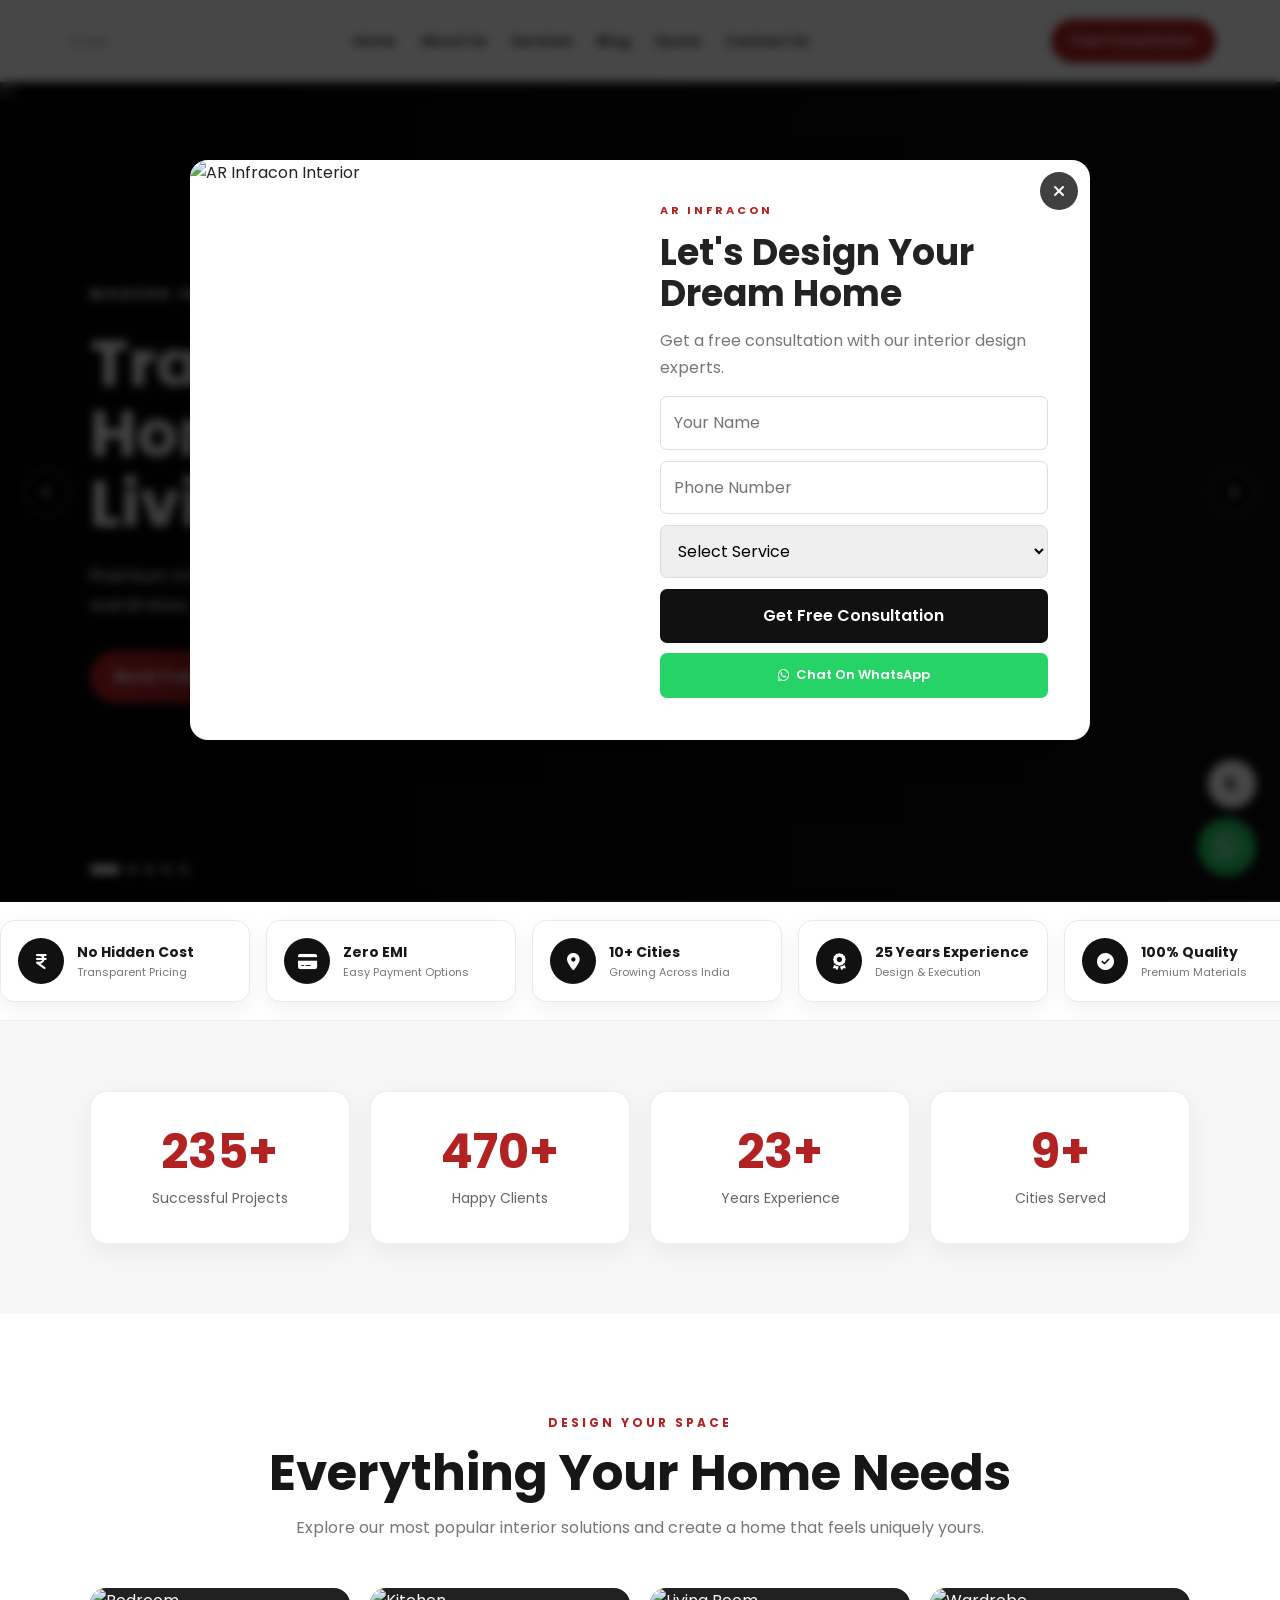
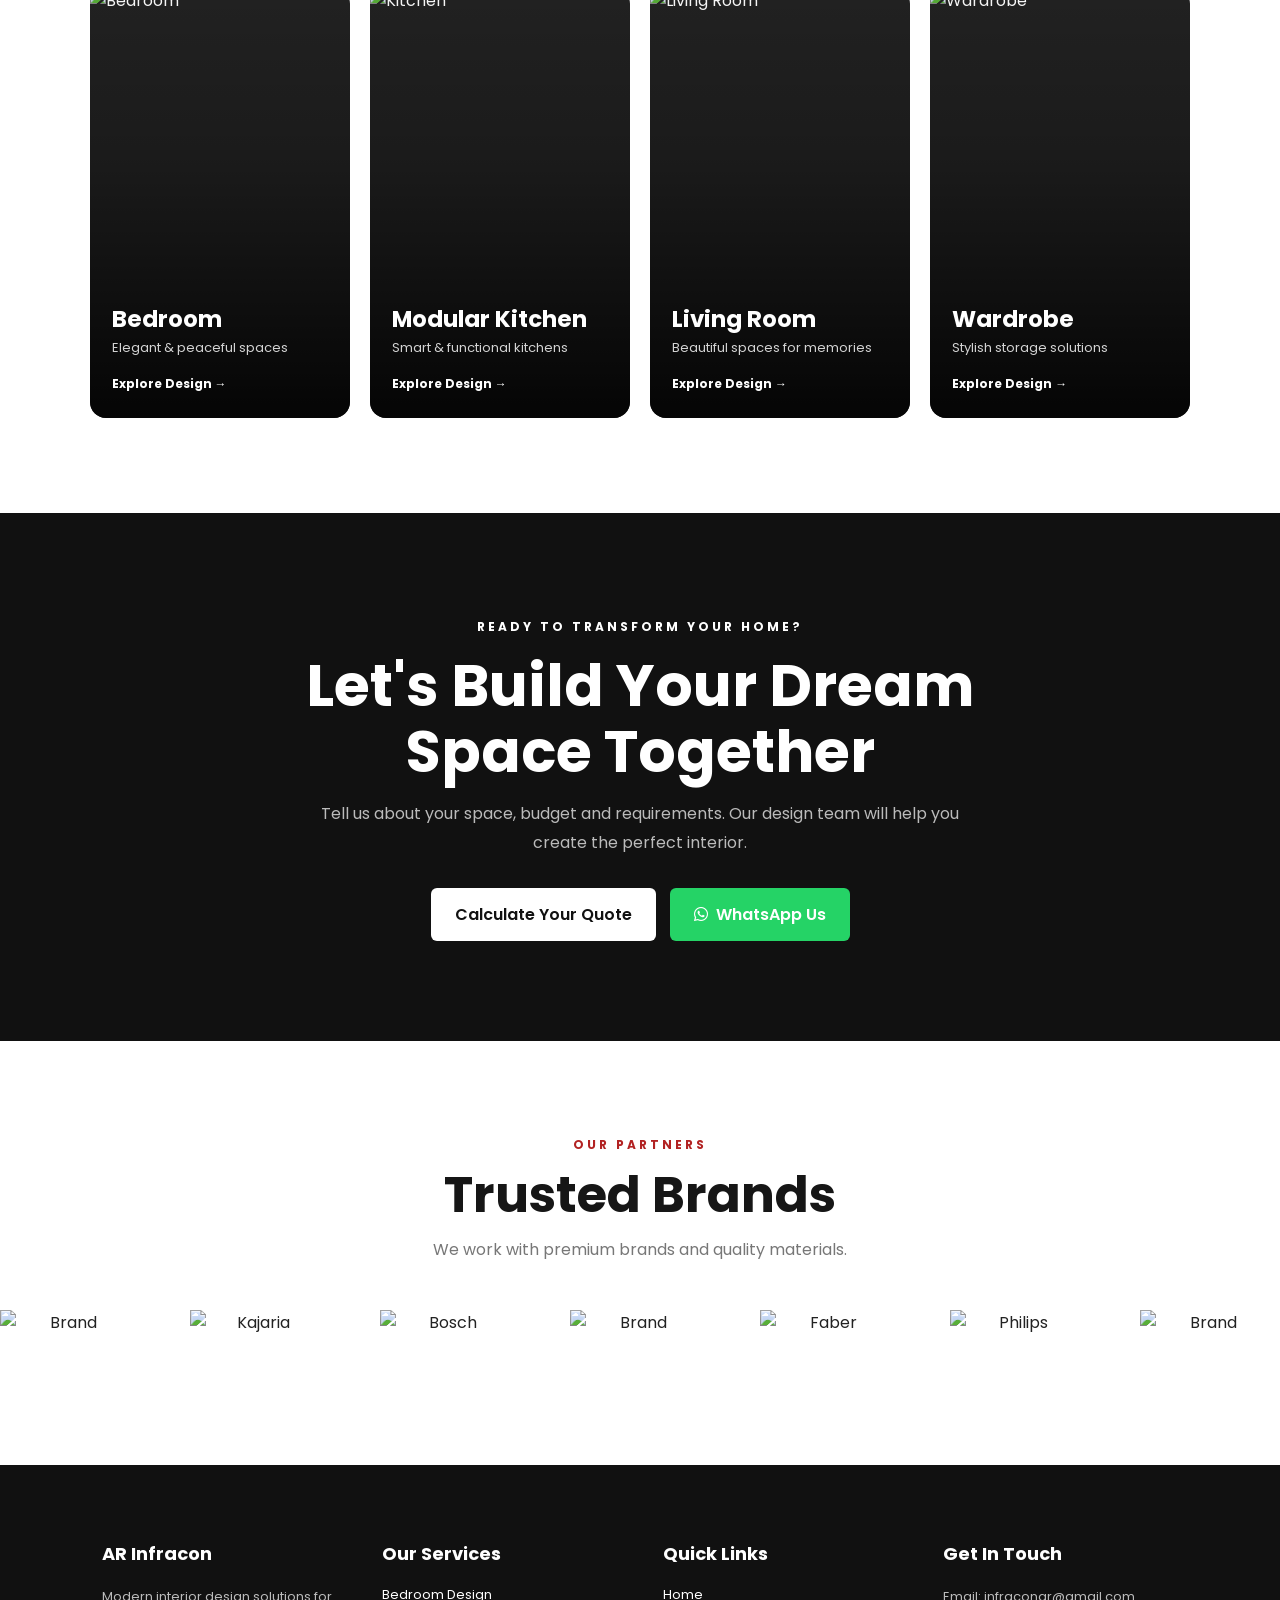
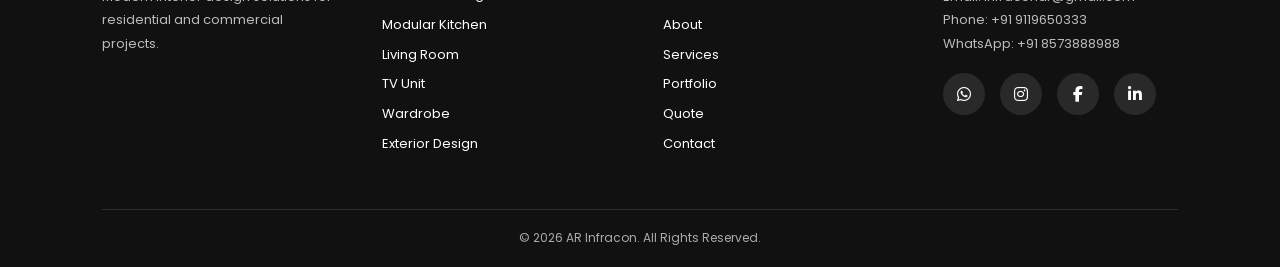
==== index.html @ 5840d593 "Update index.html" ====
<!DOCTYPE html>

<html lang="en">
<head>
    <meta charset="utf-8">
    <meta name="viewport" content="width=device-width, initial-scale=1.0">


<title>AR Infracon | Modern Interior Design</title>

<link rel="preconnect" href="https://fonts.googleapis.com">
<link rel="preconnect" href="https://fonts.gstatic.com" crossorigin>

<link href="https://fonts.googleapis.com/css2?family=Poppins:wght@300;400;500;600;700;800&display=swap" rel="stylesheet">

<link href="https://cdnjs.cloudflare.com/ajax/libs/font-awesome/6.7.2/css/all.min.css" rel="stylesheet">

<link rel="stylesheet" href="style.css">


</head>

<body>

<!-- ================= HEADER ================= -->

<header class="header">


<div class="logo">
    <img src="logo.png" alt="AR Infracon">
</div>

<button class="menu-btn" aria-label="Open Menu">
    <i class="fa-solid fa-bars"></i>
</button>

<nav class="navbar">
    <a href="index.html">Home</a>
    <a href="about.html">About Us</a>
    <a href="service.html">Services</a>
    <a href="portfolio.html">Blog</a>
    <a href="quote.html">Quote</a>
    <a href="contact.html">Contact Us</a>
</nav>

<a class="consult-btn" href="https://wa.me/91119650333">
    Free Consultation
</a>


</header>

<!-- ================= HERO IMAGE SLIDER ================= -->

<section class="hero-slider">


<div class="hero-slide active">
    <img src="https://images.unsplash.com/photo-1600607687920-4e2a09cf159d?auto=format&fit=crop&w=2000&q=85" alt="Luxury Interior">
    <div class="hero-overlay"></div>

    <div class="hero-content">
        <span>MODERN INTERIOR DESIGN</span>

        <h1>
            Transform Your Home Into
            A Beautiful Living Space
        </h1>

        <p>
            Premium interior solutions for bedrooms,
            kitchens, living rooms, wardrobes, TV units
            and complete home renovation.
        </p>

        <div class="hero-buttons">
            <a href="https://wa.me/91119650333">
                Book Free Consultation
            </a>

            <a href="#portfolio">
                View Projects
            </a>
        </div>
    </div>
</div>


<div class="hero-slide">
    <img src="https://images.unsplash.com/photo-1600210492486-724fe5c67fb0?auto=format&fit=crop&w=2000&q=85" alt="Living Room Interior">
    <div class="hero-overlay"></div>

    <div class="hero-content">
        <span>PREMIUM HOME INTERIORS</span>

        <h1>
            Designed For Your
            Lifestyle
        </h1>

        <p>
            Elegant, functional and personalized
            interior designs created specially for you.
        </p>

        <div class="hero-buttons">
            <a href="quote.html">Get Free Quote</a>
            <a href="portfolio.html">Explore Designs</a>
        </div>
    </div>
</div>


<div class="hero-slide">
    <img src="https://images.unsplash.com/photo-1616486338812-3dadae4b4ace?auto=format&fit=crop&w=2000&q=85" alt="Modern Home Interior">
    <div class="hero-overlay"></div>

    <div class="hero-content">
        <span>COMPLETE HOME SOLUTIONS</span>

        <h1>
            From Concept To
            Completion
        </h1>

        <p>
            One team for design, execution, materials
            and complete interior transformation.
        </p>

        <div class="hero-buttons">
            <a href="contact.html">Contact Us</a>
            <a href="quote.html">Calculate Cost</a>
        </div>
    </div>
</div>


<div class="hero-slide">
    <img src="https://images.unsplash.com/photo-1615529162924-f8605388461d?auto=format&fit=crop&w=2000&q=85" alt="Luxury Bedroom">
    <div class="hero-overlay"></div>

    <div class="hero-content">
        <span>LUXURY BEDROOM DESIGN</span>

        <h1>
            Comfort Meets
            Modern Design
        </h1>

        <p>
            Beautiful bedrooms designed around your
            comfort, personality and lifestyle.
        </p>

        <div class="hero-buttons">
            <a href="https://wa.me/91119650333">
                Talk To Designer
            </a>
        </div>
    </div>
</div>


<div class="hero-slide">
    <img src="https://images.unsplash.com/photo-1556912167-f556f1f39fdf?auto=format&fit=crop&w=2000&q=85" alt="Modular Kitchen">
    <div class="hero-overlay"></div>

    <div class="hero-content">
        <span>MODULAR KITCHEN</span>

        <h1>
            A Kitchen Made
            For You
        </h1>

        <p>
            Smart storage, premium finishes and
            modern modular kitchen solutions.
        </p>

        <div class="hero-buttons">
            <a href="service.html">
                Explore Services
            </a>
        </div>
    </div>
</div>


<!-- Slider dots -->

<div class="hero-dots">
    <span class="hero-dot active"></span>
    <span class="hero-dot"></span>
    <span class="hero-dot"></span>
    <span class="hero-dot"></span>
    <span class="hero-dot"></span>
</div>


</section>

<!-- ================= MOVING BENEFITS ================= -->

<section class="benefits-section">


<div class="benefits-track">

    <div class="benefit-card">
        <i class="fa-solid fa-indian-rupee-sign"></i>
        <div>
            <strong>No Hidden Cost</strong>
            <span>Transparent Pricing</span>
        </div>
    </div>

    <div class="benefit-card">
        <i class="fa-solid fa-credit-card"></i>
        <div>
            <strong>Zero EMI</strong>
            <span>Easy Payment Options</span>
        </div>
    </div>

    <div class="benefit-card">
        <i class="fa-solid fa-location-dot"></i>
        <div>
            <strong>10+ Cities</strong>
            <span>Growing Across India</span>
        </div>
    </div>

    <div class="benefit-card">
        <i class="fa-solid fa-award"></i>
        <div>
            <strong>25 Years Experience</strong>
            <span>Design & Execution</span>
        </div>
    </div>

    <div class="benefit-card">
        <i class="fa-solid fa-circle-check"></i>
        <div>
            <strong>100% Quality</strong>
            <span>Premium Materials</span>
        </div>
    </div>

    <div class="benefit-card">
        <i class="fa-solid fa-face-smile"></i>
        <div>
            <strong>100% Happy Clients</strong>
            <span>Customer First</span>
        </div>
    </div>

    <div class="benefit-card">
        <i class="fa-solid fa-house-circle-check"></i>
        <div>
            <strong>250+ Projects</strong>
            <span>Successfully Completed</span>
        </div>
    </div>

    <!-- Duplicate cards for continuous scrolling -->

    <div class="benefit-card">
        <i class="fa-solid fa-indian-rupee-sign"></i>
        <div>
            <strong>No Hidden Cost</strong>
            <span>Transparent Pricing</span>
        </div>
    </div>

    <div class="benefit-card">
        <i class="fa-solid fa-credit-card"></i>
        <div>
            <strong>Zero EMI</strong>
            <span>Easy Payment Options</span>
        </div>
    </div>

    <div class="benefit-card">
        <i class="fa-solid fa-location-dot"></i>
        <div>
            <strong>10+ Cities</strong>
            <span>Growing Across India</span>
        </div>
    </div>

    <div class="benefit-card">
        <i class="fa-solid fa-award"></i>
        <div>
            <strong>25 Years Experience</strong>
            <span>Design & Execution</span>
        </div>
    </div>

    <div class="benefit-card">
        <i class="fa-solid fa-circle-check"></i>
        <div>
            <strong>100% Quality</strong>
            <span>Premium Materials</span>
        </div>
    </div>

    <div class="benefit-card">
        <i class="fa-solid fa-face-smile"></i>
        <div>
            <strong>100% Happy Clients</strong>
            <span>Customer First</span>
        </div>
    </div>

    <div class="benefit-card">
        <i class="fa-solid fa-house-circle-check"></i>
        <div>
            <strong>250+ Projects</strong>
            <span>Successfully Completed</span>
        </div>
    </div>

</div>


</section>

<!-- ================= STATS ================= -->

<section class="stats">


<div class="stat-card">
    <h2 class="counter" data-target="250">250+</h2>
    <p>Successful Projects</p>
</div>

<div class="stat-card">
    <h2 class="counter" data-target="500">500+</h2>
    <p>Happy Clients</p>
</div>

<div class="stat-card">
    <h2 class="counter" data-target="25">25+</h2>
    <p>Years Experience</p>
</div>

<div class="stat-card">
    <h2 class="counter" data-target="10">10+</h2>
    <p>Cities Served</p>
</div>


</section>

<!-- ================= INTERACTIVE DESIGN SECTION ================= -->

<section class="design-section" id="portfolio">


<div class="section-title">

    <span>DESIGN YOUR SPACE</span>

    <h2>
        Everything Your Home Needs
    </h2>

    <p>
        Explore our most popular interior solutions
        and create a home that feels uniquely yours.
    </p>

</div>


<div class="design-grid">

    <a href="service.html" class="design-card">

        <img src="https://images.unsplash.com/photo-1600566753190-17f0baa2a6c3?auto=format&fit=crop&w=1000&q=85" alt="Bedroom">

        <div class="design-card-content">
            <h3>Bedroom</h3>
            <p>Elegant & peaceful spaces</p>
            <span>Explore Design →</span>
        </div>

    </a>


    <a href="service.html" class="design-card">

        <img src="https://images.unsplash.com/photo-1556912167-f556f1f39fdf?auto=format&fit=crop&w=1000&q=85" alt="Kitchen">

        <div class="design-card-content">
            <h3>Modular Kitchen</h3>
            <p>Smart & functional kitchens</p>
            <span>Explore Design →</span>
        </div>

    </a>


    <a href="service.html" class="design-card">

        <img src="https://images.unsplash.com/photo-1600210491892-03d54c0aaf87?auto=format&fit=crop&w=1000&q=85" alt="Living Room">

        <div class="design-card-content">
            <h3>Living Room</h3>
            <p>Beautiful spaces for memories</p>
            <span>Explore Design →</span>
        </div>

    </a>


    <a href="service.html" class="design-card">

        <img src="https://images.unsplash.com/photo-1618221195710-dd6b41faaea6?auto=format&fit=crop&w=1000&q=85" alt="Wardrobe">

        <div class="design-card-content">
            <h3>Wardrobe</h3>
            <p>Stylish storage solutions</p>
            <span>Explore Design →</span>
        </div>

    </a>

</div>


</section>

<!-- ================= CTA ================= -->

<section class="home-cta">


<div class="home-cta-content">

    <span>READY TO TRANSFORM YOUR HOME?</span>

    <h2>
        Let's Build Your Dream Space Together
    </h2>

    <p>
        Tell us about your space, budget and requirements.
        Our design team will help you create the perfect interior.
    </p>

    <div class="cta-buttons">

        <a href="quote.html">
            Calculate Your Quote
        </a>

        <a href="https://wa.me/91119650333">
            <i class="fa-brands fa-whatsapp"></i>
            WhatsApp Us
        </a>

    </div>

</div>


</section>

<!-- ================= TRUSTED BRANDS ================= -->

<section class="brands">


<div class="section-title">

    <span>OUR PARTNERS</span>

    <h2>Trusted Brands</h2>

    <p>
        We work with premium brands and quality materials.
    </p>

</div>


<div class="slider">

    <div class="slide-track">

        <img src="https://i.pinimg.com/736x/4f/3c/2d/4f3c2df71ef79c87e778ac57e0d1d5bd.jpg" alt="Brand">

        <img src="https://vectorseek.com/wp-content/uploads/2023/09/Kajaria-Tiles-Logo-Vector.svg-.png" alt="Kajaria">

        <img src="https://upload.wikimedia.org/wikipedia/commons/c/c3/Bosch_logo.png?utm_source=commons.wikimedia.org&utm_campaign=index&utm_content=original" alt="Bosch">

        <img src="https://encrypted-tbn0.gstatic.com/images?q=tbn:ANd9GcSdhD5i6WzWlpm-3PWwG81RHzVn54WxKrm1_lCad3GX6UZyIhtDPiwVhcna&s=10" alt="Brand">

        <img src="https://upload.wikimedia.org/wikipedia/commons/1/12/Faber_and_Faber_logo.jpg?utm_source=commons.wikimedia.org&utm_campaign=index&utm_content=original" alt="Faber">

        <img src="https://logos-world.net/wp-content/uploads/2020/09/Philips-Logo-2013-present.jpg" alt="Philips">

        <img src="https://encrypted-tbn0.gstatic.com/images?q=tbn:ANd9GcQ2WGT_h1DKO7DikPLrnU7W0RG1tzVc4mHd3TMclAHu4w&s=10" alt="Brand">

        <img src="https://i.pinimg.com/736x/6c/dd/1d/6cdd1d48bc9f0bd0580d524d5994c9d4.jpg" alt="Brand">

        <!-- Duplicate -->

        <img src="https://i.pinimg.com/736x/4f/3c/2d/4f3c2df71ef79c87e778ac57e0d1d5bd.jpg" alt="Brand">

        <img src="https://vectorseek.com/wp-content/uploads/2023/09/Kajaria-Tiles-Logo-Vector.svg-.png" alt="Kajaria">

        <img src="https://upload.wikimedia.org/wikipedia/commons/c/c3/Bosch_logo.png?utm_source=commons.wikimedia.org&utm_campaign=index&utm_content=original" alt="Bosch">

        <img src="https://encrypted-tbn0.gstatic.com/images?q=tbn:ANd9GcSdhD5i6WzWlpm-3PWwG81RHzVn54WxKrm1_lCad3GX6UZyIhtDPiwVhcna&s=10" alt="Brand">

        <img src="https://upload.wikimedia.org/wikipedia/commons/1/12/Faber_and_Faber_logo.jpg?utm_source=commons.wikimedia.org&utm_campaign=index&utm_content=original" alt="Faber">

        <img src="https://logos-world.net/wp-content/uploads/2020/09/Philips-Logo-2013-present.jpg" alt="Philips">

        <img src="https://encrypted-tbn0.gstatic.com/images?q=tbn:ANd9GcQ2WGT_h1DKO7DikPLrnU7W0RG1tzVc4mHd3TMclAHu4w&s=10" alt="Brand">

        <img src="https://i.pinimg.com/736x/6c/dd/1d/6cdd1d48bc9f0bd0580d524d5994c9d4.jpg" alt="Brand">
            <img src="https://i.pinimg.com/736x/4f/3c/2d/4f3c2df71ef79c87e778ac57e0d1d5bd.jpg" alt="Brand">

        <img src="https://vectorseek.com/wp-content/uploads/2023/09/Kajaria-Tiles-Logo-Vector.svg-.png" alt="Kajaria">

        <img src="https://upload.wikimedia.org/wikipedia/commons/c/c3/Bosch_logo.png?utm_source=commons.wikimedia.org&utm_campaign=index&utm_content=original" alt="Bosch">

        <img src="https://encrypted-tbn0.gstatic.com/images?q=tbn:ANd9GcSdhD5i6WzWlpm-3PWwG81RHzVn54WxKrm1_lCad3GX6UZyIhtDPiwVhcna&s=10" alt="Brand">

        <img src="https://upload.wikimedia.org/wikipedia/commons/1/12/Faber_and_Faber_logo.jpg?utm_source=commons.wikimedia.org&utm_campaign=index&utm_content=original" alt="Faber">

        <img src="https://logos-world.net/wp-content/uploads/2020/09/Philips-Logo-2013-present.jpg" alt="Philips">

        <img src="https://encrypted-tbn0.gstatic.com/images?q=tbn:ANd9GcQ2WGT_h1DKO7DikPLrnU7W0RG1tzVc4mHd3TMclAHu4w&s=10" alt="Brand">

        <img src="https://i.pinimg.com/736x/6c/dd/1d/6cdd1d48bc9f0bd0580d524d5994c9d4.jpg" alt="Brand">

    </div>

</div>


</section>

<!-- ================= FOOTER ================= -->

<footer class="footer">


<div class="footer-grid">

    <div>

        <h3>AR Infracon</h3>

        <p>
            Modern interior design solutions
            for residential and commercial projects.
        </p>

    </div>


    <div>

        <h3>Our Services</h3>

        <ul>
            <li>Bedroom Design</li>
            <li>Modular Kitchen</li>
            <li>Living Room</li>
            <li>TV Unit</li>
            <li>Wardrobe</li>
            <li>Exterior Design</li>
        </ul>

    </div>


    <div>

        <h3>Quick Links</h3>

        <ul>
            <li><a href="index.html">Home</a></li>
            <li><a href="about.html">About</a></li>
            <li><a href="service.html">Services</a></li>
            <li><a href="portfolio.html">Portfolio</a></li>
            <li><a href="quote.html">Quote</a></li>
            <li><a href="contact.html">Contact</a></li>
        </ul>

    </div>


    <div>

        <h3>Get In Touch</h3>

        <p>Email: infraconar@gmail.com</p>

        <p>Phone: +91 9119650333</p>

        <p>WhatsApp: +91 8573888988</p>


        <div class="footer-social">

            <a href="https://wa.me/+919119650333">
                <i class="fa-brands fa-whatsapp"></i>
            </a>

            <a href="https://instagram.com/arinfracon">
                <i class="fa-brands fa-instagram"></i>
            </a>

            <a href="https://www.facebook.com/profile.php?id=61592429507288">
                <i class="fa-brands fa-facebook-f"></i>
            </a>

            <a href="https://linkedin.com/in/arinfracon">
                <i class="fa-brands fa-linkedin-in"></i>
            </a>

        </div>

    </div>

</div>


<div class="copyright">

    © 2026 AR Infracon. All Rights Reserved.

</div>


</footer>

<!-- ================= CONTACT POPUP ================= -->

<div class="contact-popup" id="contactPopup">


<div class="popup-box">

    <button class="popup-close" id="closePopup">
        <i class="fa-solid fa-xmark"></i>
    </button>


    <div class="popup-image">

        <img src="https://images.unsplash.com/photo-1600607687939-ce8a6c25118c?auto=format&fit=crop&w=900&q=85" alt="AR Infracon Interior">

    </div>


    <div class="popup-content">

        <span>AR INFRACON</span>

        <h2>
            Let's Design Your
            Dream Home
        </h2>

        <p>
            Get a free consultation with our
            interior design experts.
        </p>


        <form id="popupContactForm">

            <input
                type="text"
                id="popupName"
                placeholder="Your Name"
                required
            >

            <input
                type="tel"
                id="popupPhone"
                placeholder="Phone Number"
                required
            >

            <select id="popupService" required>

                <option value="">
                    Select Service
                </option>

                <option value="Full Home Interior">
                    Full Home Interior
                </option>

                <option value="Modular Kitchen">
                    Modular Kitchen
                </option>

                <option value="Bedroom">
                    Bedroom
                </option>

                <option value="Living Room">
                    Living Room
                </option>

                <option value="Wardrobe">
                    Wardrobe
                </option>

                <option value="Commercial Interior">
                    Commercial Interior
                </option>

            </select>


            <button type="submit">
                Get Free Consultation
            </button>

        </form>


        <a
            class="popup-whatsapp"
            href="https://wa.me/91119650333"
        >
            <i class="fa-brands fa-whatsapp"></i>
            Chat On WhatsApp
        </a>

    </div>

</div>


</div>

<!-- ================= FLOATING BUTTONS ================= -->

<a
class="floating-whatsapp"
href="https://wa.me/+919119650333"
aria-label="WhatsApp"

>


<i class="fa-brands fa-whatsapp"></i>


</a>

<button class="dark-mode-btn" aria-label="Dark Mode">


<i class="fa-solid fa-moon"></i>


</button>

<button class="scroll-top" aria-label="Scroll Top">


<i class="fa-solid fa-arrow-up"></i>


</button>

<script src="app.js"></script>

</body>
</html>
---- style.css ----
/* =========================================================
   AR INFRACON - MASTER STYLE SHEET
   Keeps the existing HTML/page links unchanged.
   ========================================================= */

*,
*::before,
*::after {
    margin: 0;
    padding: 0;
    box-sizing: border-box;
}

html {
    scroll-behavior: smooth;
}

body {
    font-family: "Poppins", sans-serif;
    color: #222;
    background: #fff;
    overflow-x: hidden;
    line-height: 1.6;
}

img {
    max-width: 100%;
}

a {
    color: inherit;
}

button,
input,
select,
textarea {
    font: inherit;
}

/* =========================================================
   HEADER
   ========================================================= */

.header {
    position: fixed;
    top: 0;
    left: 0;
    width: 100%;
    min-height: 82px;
    padding: 10px 5%;
    background: rgba(255, 255, 255, 0.97);
    display: flex;
    align-items: center;
    justify-content: space-between;
    gap: 22px;
    box-shadow: 0 2px 14px rgba(0, 0, 0, 0.10);
    z-index: 5000;
}

.logo {
    display: flex;
    align-items: center;
    flex-shrink: 0;
}

.logo img {
    display: block;
    width: auto;
    height: 62px;
    object-fit: contain;
}

.navbar {
    display: flex;
    align-items: center;
    justify-content: center;
    gap: 24px;
}

.navbar a {
    position: relative;
    text-decoration: none;
    color: #222;
    font-size: 14px;
    font-weight: 600;
    white-space: nowrap;
    transition: color 0.25s ease;
}

.navbar a::after {
    content: "";
    position: absolute;
    left: 0;
    bottom: -7px;
    width: 0;
    height: 2px;
    background: #b22222;
    transition: width 0.25s ease;
}

.navbar a:hover {
    color: #b22222;
}

.navbar a:hover::after {
    width: 100%;
}

.consult-btn {
    display: inline-flex;
    align-items: center;
    justify-content: center;
    min-height: 44px;
    padding: 11px 20px;
    border-radius: 30px;
    background: #b22222;
    color: #fff;
    text-decoration: none;
    font-size: 13px;
    font-weight: 600;
    white-space: nowrap;
    transition: transform 0.25s ease, background 0.25s ease;
}

.consult-btn:hover {
    background: #8f1b1b;
    transform: translateY(-2px);
}

.menu-btn {
    display: none;
    width: 44px;
    height: 44px;
    border: 0;
    background: transparent;
    color: #222;
    font-size: 24px;
    cursor: pointer;
}

/* =========================================================
   OLD / EXISTING HERO SUPPORT
   ========================================================= */

.hero {
    position: relative;
    min-height: 100vh;
    background-image: url("https://static.vecteezy.com/system/resources/thumbnails/043/500/990/small/modern-living-room-design-with-gallery-wall-fresh-clean-light-contemporary-room-interior-photo.jpg");
    background-size: cover;
    background-position: center;
    background-repeat: no-repeat;
}

.hero-overlay {
    width: 100%;
    min-height: inherit;
    background: rgba(0, 0, 0, 0.58);
    display: flex;
    justify-content: center;
    align-items: center;
    text-align: center;
}

.hero-content {
    position: relative;
    z-index: 3;
    color: #fff;
    width: min(900px, 92%);
    padding: 100px 20px 50px;
}

.hero-content span {
    font-size: 14px;
    font-weight: 700;
    letter-spacing: 3px;
}

.hero-content h1 {
    font-size: clamp(38px, 5vw, 70px);
    line-height: 1.1;
    margin: 22px 0;
}

.hero-content p {
    max-width: 720px;
    margin: 0 auto 32px;
    font-size: 18px;
}

.hero-buttons {
    display: flex;
    justify-content: center;
    align-items: center;
    gap: 14px;
    flex-wrap: wrap;
}

.hero-buttons a {
    display: inline-flex;
    align-items: center;
    justify-content: center;
    min-height: 48px;
    padding: 13px 25px;
    border-radius: 40px;
    text-decoration: none;
    font-weight: 600;
    transition: transform 0.15s ease;
}

.hero-buttons a:hover {
    transform: translateY(-2px);
}

.hero-buttons a:first-child {
    background: #b22222;
    color: #fff;
}

.hero-buttons a:last-child {
    background: #fff;
    color: #111;
}

/* =========================================================
   NEW 5-IMAGE HERO SLIDER
   ========================================================= */

.hero-slider {
    position: relative;
    width: 100%;
    height: clamp(620px, 92vh, 820px);
    margin-top: 82px;
    overflow: hidden;
    background: #111;
}

.hero-slide {
    position: absolute;
    inset: 0;
    visibility: hidden;
    opacity: 0;
    pointer-events: none;
    transition: opacity 0.9s ease;
}

.hero-slide.active {
    visibility: visible;
    opacity: 1;
    pointer-events: auto;
}

.hero-slide > img {
    position: absolute;
    inset: 0;
    width: 100%;
    height: 100%;
    object-fit: cover;
    object-position: center;
}

.hero-slider .hero-overlay {
    position: absolute;
    inset: 0;
    min-height: 0;
    background: linear-gradient(
        90deg,
        rgba(0, 0, 0, 0.76) 0%,
        rgba(0, 0, 0, 0.48) 48%,
        rgba(0, 0, 0, 0.15) 100%
    );
    display: block;
    pointer-events: none;
}

.hero-slider .hero-content {
    position: absolute;
    top: 50%;
    left: 7%;
    transform: translateY(-50%);
    width: min(720px, 86%);
    padding: 0;
    text-align: left;
}

.hero-slider .hero-content p {
    margin-left: 0;
    margin-right: 0;
    max-width: 650px;
}

.hero-slider .hero-buttons {
    justify-content: flex-start;
}

.hero-dots {
    position: absolute;
    left: 7%;
    bottom: 28px;
    z-index: 20;
    display: flex;
    align-items: center;
    gap: 8px;
}

.hero-dot {
    display: block;
    width: 9px;
    height: 9px;
    border: 0;
    border-radius: 50%;
    background: rgba(255, 255, 255, 0.55);
    cursor: pointer;
    transition: width 0.3s ease, background 0.3s ease;
}

.hero-dot.active {
    width: 30px;
    border-radius: 10px;
    background: #fff;
}

/* =========================================================
   HERO SLIDER CONTROLS / TOUCH
   ========================================================= */

.hero-arrow {
    position: absolute;
    top: 50%;
    transform: translateY(-50%);
    z-index: 30;
    width: 46px;
    height: 46px;
    display: grid;
    place-items: center;
    border: 1px solid rgba(255, 255, 255, 0.45);
    border-radius: 50%;
    background: rgba(0, 0, 0, 0.35);
    color: #fff;
    cursor: pointer;
    backdrop-filter: blur(4px);
    transition: background 0.25s ease, transform 0.25s ease;
}

.hero-arrow:hover {
    background: rgba(0, 0, 0, 0.65);
}

.hero-prev {
    left: 24px;
}

.hero-next {
    right: 24px;
}

.hero-slider .hero-dot {
    appearance: none;
    padding: 0;
    margin: 0;
}

.hero-slider {
    touch-action: pan-y;
}

/* =========================================================
   MOVING BENEFIT CARDS
   ========================================================= */

.benefits-section {
    width: 100%;
    overflow: hidden;
    padding: 18px 0;
    background: #fff;
    border-bottom: 1px solid #eee;
}

.benefits-track {
    display: flex;
    width: max-content;
    align-items: stretch;
    gap: 16px;
    animation: benefitsScroll 36s linear infinite;
    will-change: transform;
}

.benefits-section:hover .benefits-track {
    animation-play-state: paused;
}

.benefit-card {
    width: 250px;
    min-height: 82px;
    flex: 0 0 250px;
    display: flex;
    align-items: center;
    gap: 13px;
    padding: 14px 17px;
    background: #fff;
    border: 1px solid #e9e9e9;
    border-radius: 14px;
    box-shadow: 0 8px 25px rgba(0, 0, 0, 0.06);
}

.benefit-card i {
    flex: 0 0 46px;
    width: 46px;
    height: 46px;
    display: grid;
    place-items: center;
    border-radius: 50%;
    background: #111;
    color: #fff;
    font-size: 17px;
}

.benefit-card strong {
    display: block;
    color: #181818;
    font-size: 14px;
    line-height: 1.35;
}

.benefit-card span {
    display: block;
    margin-top: 3px;
    color: #777;
    font-size: 11px;
    line-height: 1.35;
}

@keyframes benefitsScroll {
    from {
        transform: translateX(0);
    }
    to {
        transform: translateX(-50%);
    }
}

/* =========================================================
   STATS
   ========================================================= */

.stats {
    padding: 70px 7%;
    display: grid;
    grid-template-columns: repeat(4, minmax(0, 1fr));
    gap: 20px;
    background: #f7f7f7;
}

.stat-card {
    padding: 34px 20px;
    text-align: center;
    background: #fff;
    border: 1px solid #eee;
    border-radius: 16px;
    box-shadow: 0 8px 28px rgba(0, 0, 0, 0.06);
}

.stat-card h2 {
    margin: 0;
    color: #b22222;
    font-size: clamp(32px, 4vw, 48px);
    line-height: 1.1;
}

.stat-card p {
    margin-top: 8px;
    color: #666;
    font-size: 14px;
}

/* =========================================================
   COMMON SECTION TITLES
   ========================================================= */

.section-title {
    width: min(760px, 92%);
    margin: 0 auto 45px;
    text-align: center;
}

.section-title span {
    color: #b22222;
    font-size: 12px;
    font-weight: 700;
    letter-spacing: 3px;
}

.section-title h2 {
    margin: 10px 0 12px;
    color: #161616;
    font-size: clamp(30px, 4vw, 50px);
    line-height: 1.15;
}

.section-title p {
    color: #777;
    line-height: 1.8;
}

/* =========================================================
   INTERACTIVE DESIGN SECTION
   ========================================================= */

.design-section {
    padding: 95px 7%;
    background: #fff;
}

.design-grid {
    display: grid;
    grid-template-columns: repeat(4, minmax(0, 1fr));
    gap: 20px;
}

.design-card {
    position: relative;
    height: 430px;
    overflow: hidden;
    display: block;
    border-radius: 16px;
    text-decoration: none;
    color: #fff;
    background: #222;
}

.design-card img {
    width: 100%;
    height: 100%;
    display: block;
    object-fit: cover;
    transition: transform 0.7s ease;
}

.design-card::after {
    content: "";
    position: absolute;
    inset: 0;
    background: linear-gradient(
        to top,
        rgba(0, 0, 0, 0.86) 0%,
        rgba(0, 0, 0, 0.22) 60%,
        rgba(0, 0, 0, 0.02) 100%
    );
}

.design-card:hover img {
    transform: scale(1.08);
}

.design-card-content {
    position: absolute;
    z-index: 2;
    left: 22px;
    right: 18px;
    bottom: 22px;
}

.design-card-content h3 {
    margin: 0 0 4px;
    font-size: 23px;
    line-height: 1.2;
}

.design-card-content p {
    margin: 0 0 12px;
    color: rgba(255, 255, 255, 0.82);
    font-size: 13px;
}

.design-card-content span {
    color: #fff;
    font-size: 12px;
    font-weight: 700;
}

/* =========================================================
   CTA
   ========================================================= */

.home-cta {
    padding: 100px 7%;
    background: #111;
    color: #fff;
    text-align: center;
}

.home-cta-content {
    width: min(850px, 94%);
    margin: 0 auto;
}

.home-cta span {
    font-size: 12px;
    font-weight: 700;
    letter-spacing: 3px;
}

.home-cta h2 {
    margin: 14px 0;
    font-size: clamp(32px, 5vw, 58px);
    line-height: 1.15;
}

.home-cta p {
    max-width: 650px;
    margin: 0 auto;
    color: #bbb;
    line-height: 1.8;
}

.cta-buttons {
    display: flex;
    justify-content: center;
    gap: 14px;
    flex-wrap: wrap;
    margin-top: 30px;
}

.cta-buttons a {
    display: inline-flex;
    align-items: center;
    justify-content: center;
    gap: 8px;
    padding: 14px 24px;
    border-radius: 6px;
    background: #fff;
    color: #111;
    text-decoration: none;
    font-weight: 600;
}

.cta-buttons a:last-child {
    background: #25d366;
    color: #fff;
}

/* =========================================================
   TRUSTED BRANDS
   ========================================================= */

.brands {
    width: 100%;
    padding: 90px 0;
    overflow: hidden;
    background: #fff;
    text-align: center;
}

.brands .section-title {
    padding: 0 20px;
}

.slider {
    width: 100%;
    overflow: hidden;
}

.slide-track {
    width: max-content;
    display: flex;
    align-items: center;
    gap: 60px;
    animation: brandScroll 28s linear infinite;
    will-change: transform;
}

.slider:hover .slide-track {
    animation-play-state: paused;
}

.slide-track img {
    width: 130px;
    height: 65px;
    flex: 0 0 130px;
    display: block;
    object-fit: contain;
    filter: none;
    opacity: 1;
    transition: transform 0.25s ease, opacity 0.25s ease;
}

.slide-track img:hover {
    filter: none;
    opacity: 1;
    transform: scale(1.04);
}

@keyframes brandScroll {
    from {
        transform: translateX(0);
    }
    to {
        transform: translateX(-50%);
    }
}

/* =========================================================
   SERVICES / QUIZ
   ========================================================= */

.services,
.style-quiz,
.why-us {
    padding: 100px 8%;
}

.service-grid,
.why-grid {
    display: grid;
    gap: 25px;
}

.service-grid {
    grid-template-columns: repeat(3, minmax(0, 1fr));
}

.why-grid {
    grid-template-columns: repeat(4, minmax(0, 1fr));
}

.service-card,
.why-card {
    overflow: hidden;
    padding: 25px;
    text-align: center;
    background: #fff;
    border: 1px solid #eee;
    border-radius: 20px;
    box-shadow: 0 5px 20px rgba(0, 0, 0, 0.08);
}

.service-card img {
    width: 100%;
    border-radius: 15px;
    display: block;
}

.service-card h3 {
    margin: 20px 0 12px;
}

.service-btn,
.quiz-btn {
    border: 0;
    padding: 12px 22px;
    border-radius: 30px;
    cursor: pointer;
    background: #b22222;
    color: #fff;
}

.quiz-options {
    display: flex;
    justify-content: center;
    flex-wrap: wrap;
    gap: 20px;
}

#quizResult {
    margin-top: 30px;
    text-align: center;
}

/* =========================================================
   MODAL / GALLERY
   ========================================================= */

.modal {
    display: none;
    position: fixed;
    inset: 0;
    overflow-y: auto;
    padding: 30px 0;
    background: rgba(0, 0, 0, 0.82);
    z-index: 9000;
}

.modal-content {
    position: relative;
    width: min(1000px, 92%);
    margin: 30px auto;
    padding: 30px;
    background: #fff;
    border-radius: 20px;
}

.close-modal {
    float: right;
    border: 0;
    background: transparent;
    font-size: 35px;
    line-height: 1;
    cursor: pointer;
}

.modal-gallery {
    display: grid;
    grid-template-columns: repeat(2, minmax(0, 1fr));
    gap: 20px;
    clear: both;
    margin-top: 30px;
}

.modal-gallery img {
    width: 100%;
    border-radius: 15px;
    display: block;
}

/* =========================================================
   PORTFOLIO / TEAM
   ========================================================= */

.portfolio,
.team {
    padding: 100px 8%;
}

.team {
    background: #f8f8f8;
}

.portfolio-grid {
    display: grid;
    grid-template-columns: repeat(3, minmax(0, 1fr));
    gap: 30px;
}

.project-card {
    overflow: hidden;
    background: #fff;
    border-radius: 20px;
    box-shadow: 0 5px 20px rgba(0, 0, 0, 0.1);
}

.project-card img {
    width: 100%;
    display: block;
}

.project-content {
    padding: 25px;
}

.project-buttons a {
    display: inline-block;
    padding: 12px 20px;
    margin: 20px 0;
    border-radius: 30px;
    background: #b22222;
    color: #fff;
    text-decoration: none;
}

.social-links,
.footer-social {
    display: flex;
    gap: 15px;
}

.social-links a {
    width: 45px;
    height: 45px;
    display: flex;
    align-items: center;
    justify-content: center;
    border-radius: 50%;
    background: #f3f3f3;
    color: #222;
    text-decoration: none;
}

.team-grid {
    display: grid;
    grid-template-columns: repeat(5, minmax(0, 1fr));
    gap: 25px;
}

.team-card {
    padding: 25px;
    text-align: center;
    background: #fff;
    border-radius: 20px;
    box-shadow: 0 5px 20px rgba(0, 0, 0, 0.1);
}

.team-card img {
    width: 150px;
    height: 150px;
    object-fit: cover;
    border-radius: 50%;
    margin-bottom: 20px;
}

/* =========================================================
   CALCULATOR / MEETING / FORMS
   ========================================================= */

.calculator,
.meeting {
    padding: 100px 8%;
}

.calculator-box,
.meeting-box {
    width: min(900px, 100%);
    margin: auto;
    padding: 40px;
    background: #fff;
    border-radius: 20px;
    box-shadow: 0 5px 20px rgba(0, 0, 0, 0.1);
}

.form-group {
    margin-bottom: 20px;
}

.form-group label {
    display: block;
    margin-bottom: 9px;
    font-weight: 500;
}

.form-group input,
.form-group select,
.room-grid input,
.meeting-box input,
.meeting-box select {
    width: 100%;
    padding: 14px;
    border: 1px solid #ddd;
    border-radius: 10px;
    outline: none;
}

.room-grid {
    display: grid;
    grid-template-columns: repeat(5, minmax(0, 1fr));
    gap: 20px;
    margin: 30px 0;
}

#calculateBtn,
#meetingBtn,
.share-btn {
    display: inline-block;
    width: 100%;
    padding: 15px;
    margin-top: 20px;
    border: 0;
    border-radius: 10px;
    background: #b22222;
    color: #fff;
    cursor: pointer;
    text-align: center;
    text-decoration: none;
}

.result-box {
    margin-top: 30px;
    text-align: center;
}

.result-box h2 {
    margin-top: 10px;
    font-size: 40px;
}

.meeting-box {
    display: flex;
    flex-direction: column;
    gap: 20px;
}

/* =========================================================
   TESTIMONIALS / FAQ / CONTACT
   ========================================================= */

.testimonials,
.faq,
.contact {
    padding: 100px 8%;
}

.testimonial-grid {
    display: grid;
    grid-template-columns: repeat(3, minmax(0, 1fr));
    gap: 25px;
}

.testimonial-card {
    padding: 30px;
    border-radius: 20px;
    box-shadow: 0 5px 20px rgba(0, 0, 0, 0.1);
    text-align: center;
    background: #fff;
}

.stars {
    margin: 15px 0;
    font-size: 24px;
}

.faq-container {
    width: min(900px, 100%);
    margin: auto;
}

details {
    margin-bottom: 20px;
    padding: 20px;
    border: 1px solid #ddd;
    border-radius: 10px;
}

summary {
    cursor: pointer;
    font-weight: 600;
}

.contact {
    display: flex;
    flex-direction: column;
    align-items: center;
    justify-content: center;
    text-align: center;
}

.contact-form {
    width: min(500px, 100%);
    margin: 0 auto;
}

.contact-form form {
    display: flex;
    flex-direction: column;
    gap: 20px;
}

.contact-form input,
.contact-form textarea {
    width: 100%;
    padding: 15px;
    border: 1px solid #ddd;
    border-radius: 10px;
    resize: vertical;
}

.contact-form button {
    width: 100%;
    padding: 15px;
    border: 0;
    border-radius: 10px;
    cursor: pointer;
    background: #b22222;
    color: #fff;
}

/* =========================================================
   FOOTER
   ========================================================= */

.footer {
    position: relative;
    width: 100%;
    clear: both;
    background: #111;
    color: #fff;
    padding: 75px 8% 20px;
}

.footer-grid {
    display: grid;
    grid-template-columns: repeat(4, minmax(0, 1fr));
    gap: 45px;
}

.footer h3 {
    margin-bottom: 16px;
    font-size: 18px;
}

.footer p {
    color: #bbb;
    line-height: 1.8;
    font-size: 13px;
}

.footer ul {
    list-style: none;
}

.footer li {
    margin-bottom: 9px;
    font-size: 13px;
}

.footer a {
    color: #fff;
    text-decoration: none;
    transition: color 0.2s ease;
}

.footer a:hover {
    color: #e85b5b;
}

.footer-social {
    margin-top: 18px;
}

.footer-social a {
    width: 42px;
    height: 42px;
    display: flex;
    align-items: center;
    justify-content: center;
    border-radius: 50%;
    background: rgba(255, 255, 255, 0.10);
}

.copyright {
    margin-top: 45px;
    padding-top: 18px;
    border-top: 1px solid rgba(255, 255, 255, 0.12);
    text-align: center;
    color: #aaa;
    font-size: 12px;
}

/* =========================================================
   CONTACT POPUP
   ========================================================= */

.contact-popup {
    position: fixed;
    inset: 0;
    z-index: 10000;
    display: flex;
    align-items: center;
    justify-content: center;
    padding: 20px;
    background: rgba(0, 0, 0, 0.72);
    backdrop-filter: blur(5px);
    opacity: 0;
    visibility: hidden;
    pointer-events: none;
    transition: opacity 0.3s ease, visibility 0.3s ease;
}

.contact-popup.show {
    opacity: 1;
    visibility: visible;
    pointer-events: auto;
}

.popup-box {
    position: relative;
    width: min(900px, 100%);
    max-height: 92vh;
    overflow: hidden;
    display: grid;
    grid-template-columns: 0.95fr 1.05fr;
    background: #fff;
    border-radius: 18px;
    box-shadow: 0 30px 90px rgba(0, 0, 0, 0.35);
}

.popup-image {
    min-height: 560px;
}

.popup-image img {
    width: 100%;
    height: 100%;
    display: block;
    object-fit: cover;
}

.popup-content {
    padding: 42px;
    display: flex;
    flex-direction: column;
    justify-content: center;
}

.popup-content > span {
    color: #b22222;
    font-size: 11px;
    font-weight: 700;
    letter-spacing: 3px;
}

.popup-content h2 {
    margin: 12px 0;
    font-size: 36px;
    line-height: 1.15;
}

.popup-content p {
    color: #777;
    line-height: 1.7;
}

.popup-close {
    position: absolute;
    top: 12px;
    right: 12px;
    z-index: 5;
    width: 38px;
    height: 38px;
    display: grid;
    place-items: center;
    border: 0;
    border-radius: 50%;
    background: rgba(0, 0, 0, 0.75);
    color: #fff;
    cursor: pointer;
}

#popupContactForm {
    display: flex;
    flex-direction: column;
    gap: 11px;
    margin-top: 15px;
}

#popupContactForm input,
#popupContactForm select {
    width: 100%;
    padding: 13px;
    border: 1px solid #ddd;
    border-radius: 7px;
    outline: none;
}

#popupContactForm button {
    width: 100%;
    padding: 14px;
    border: 0;
    border-radius: 7px;
    background: #111;
    color: #fff;
    cursor: pointer;
    font-weight: 600;
}

.popup-whatsapp {
    display: flex;
    align-items: center;
    justify-content: center;
    gap: 7px;
    margin-top: 10px;
    padding: 12px;
    border-radius: 7px;
    background: #25d366;
    color: #fff;
    text-decoration: none;
    font-weight: 600;
    font-size: 13px;
}

/* =========================================================
   FLOATING BUTTONS
   ========================================================= */

.floating-whatsapp,
.dark-mode-btn,
.scroll-top {
    position: fixed;
    right: 24px;
    z-index: 4000;
    border-radius: 50%;
    box-shadow: 0 8px 25px rgba(0, 0, 0, 0.18);
}

.floating-whatsapp {
    bottom: 24px;
    width: 58px;
    height: 58px;
    display: flex;
    align-items: center;
    justify-content: center;
    background: #25d366;
    color: #fff;
    text-decoration: none;
    font-size: 28px;
}

.dark-mode-btn,
.scroll-top {
    width: 48px;
    height: 48px;
    border: 0;
    cursor: pointer;
}

.dark-mode-btn {
    bottom: 92px;
    background: #fff;
    color: #111;
}

.scroll-top {
    bottom: 150px;
    display: none;
    background: #111;
    color: #fff;
}

.scroll-top.show {
    display: block;
}

/* =========================================================
   CLEAN GENERATED / PSEUDO ELEMENTS
   ========================================================= */

.contact-popup,
.contact-popup *,
.hero-slider,
.hero-slider * {
    text-decoration: none;
}

/* =========================================================
   DARK MODE
   ========================================================= */

body.dark {
    background: #121212;
    color: #f5f5f5;
}

body.dark .header,
body.dark .stats,
body.dark .stat-card,
body.dark .benefits-section,
body.dark .benefit-card,
body.dark .design-section,
body.dark .service-card,
body.dark .why-card,
body.dark .project-card,
body.dark .team,
body.dark .team-card,
body.dark .calculator-box,
body.dark .meeting-box,
body.dark .testimonial-card,
body.dark .brands {
    background: #1b1b1b;
    color: #f5f5f5;
}

body.dark .navbar a {
    color: #f5f5f5;
}

body.dark .section-title h2,
body.dark .stat-card h2,
body.dark .benefit-card strong {
    color: #f5f5f5;
}

body.dark .stat-card,
body.dark .benefit-card {
    border-color: #333;
}

body.dark .benefit-card span,
body.dark .stat-card p,
body.dark .section-title p {
    color: #aaa;
}

body.dark .dark-mode-btn {
    background: #222;
    color: #fff;
}

body.dark .footer {
    background: #090909;
}

body.dark input,
body.dark select,
body.dark textarea {
    background: #222;
    color: #fff;
    border-color: #444;
}

/* =========================================================
   TABLET
   ========================================================= */

@media (max-width: 1100px) {
    .header {
        padding-left: 3%;
        padding-right: 3%;
    }

    .navbar {
        gap: 15px;
    }

    .navbar a {
        font-size: 12px;
    }

    .design-grid {
        grid-template-columns: repeat(2, minmax(0, 1fr));
    }

    .team-grid {
        grid-template-columns: repeat(2, minmax(0, 1fr));
    }

    .service-grid {
        grid-template-columns: repeat(2, minmax(0, 1fr));
    }

    .why-grid {
        grid-template-columns: repeat(2, minmax(0, 1fr));
    }

    .portfolio-grid {
        grid-template-columns: repeat(2, minmax(0, 1fr));
    }

    .room-grid {
        grid-template-columns: repeat(2, minmax(0, 1fr));
    }

    .footer-grid {
        grid-template-columns: repeat(2, minmax(0, 1fr));
    }
}

/* =========================================================
   MOBILE
   ========================================================= */

@media (max-width: 768px) {
    .header {
        min-height: 70px;
        padding: 8px 15px;
        flex-wrap: wrap;
        gap: 8px;
    }

    .logo img {
        height: 52px;
    }

    .menu-btn {
        display: block;
        margin-left: auto;
    }

    .navbar {
        display: none;
        width: 100%;
        order: 10;
        flex-direction: column;
        align-items: stretch;
        gap: 0;
        padding: 8px 0 12px;
        background: #fff;
    }

    .navbar.active {
        display: flex;
    }

    .navbar a {
        padding: 11px 5px;
        text-align: center;
        font-size: 14px;
    }

    .navbar a::after {
        display: none;
    }

    .consult-btn {
        display: none;
    }

    .hero {
        min-height: 680px;
    }

    .hero-content {
        padding-top: 100px;
    }

    .hero-content h1 {
        font-size: 34px;
    }

    .hero-content p {
        font-size: 15px;
    }

    .hero-buttons {
        flex-direction: column;
        width: 100%;
    }

    .hero-buttons a {
        width: 100%;
    }

    .hero-slider {
        height: 650px;
        margin-top: 70px;
    }

    .hero-slider .hero-content {
        left: 20px;
        right: 20px;
        width: auto;
        transform: translateY(-48%);
    }

    .hero-slider .hero-content h1 {
        font-size: clamp(32px, 9vw, 44px);
    }

    .hero-slider .hero-content p {
        font-size: 14px;
        line-height: 1.7;
    }

    .hero-slider .hero-buttons {
        align-items: stretch;
    }

    .hero-slider .hero-buttons a {
        width: max-content;
        max-width: 100%;
    }

    .hero-dots {
        left: 20px;
        bottom: 22px;
    }

    .hero-arrow {
        width: 40px;
        height: 40px;
        font-size: 14px;
    }

    .hero-prev {
        left: 10px;
    }

    .hero-next {
        right: 10px;
    }

    .stats {
        grid-template-columns: repeat(2, minmax(0, 1fr));
        padding: 45px 15px;
        gap: 12px;
    }

    .stat-card {
        padding: 25px 10px;
    }

    .stat-card h2 {
        font-size: 30px;
    }

    .stat-card p {
        font-size: 11px;
    }

    .design-section,
    .services,
    .style-quiz,
    .why-us,
    .portfolio,
    .team,
    .calculator,
    .meeting,
    .testimonials,
    .faq {
        padding: 70px 15px;
    }

    .design-grid,
    .service-grid,
    .why-grid,
    .portfolio-grid,
    .team-grid,
    .testimonial-grid {
        grid-template-columns: 1fr;
    }

    .design-card {
        height: 390px;
    }

    .home-cta {
        padding: 75px 20px;
    }

    .brands {
        padding: 65px 0;
    }

    .slide-track {
        gap: 40px;
    }

    .slide-track img {
        width: 100px;
        height: 55px;
        flex-basis: 100px;
    }

    .modal-content {
        width: 94%;
        padding: 20px;
    }

    .modal-gallery {
        grid-template-columns: 1fr;
    }

    .calculator-box,
    .meeting-box {
        padding: 25px 18px;
    }

    .room-grid {
        grid-template-columns: 1fr;
    }

    .footer {
        padding: 60px 20px 18px;
    }

    .footer-grid {
        grid-template-columns: 1fr;
        gap: 30px;
    }

    .floating-whatsapp {
        right: 15px;
        bottom: 15px;
        width: 54px;
        height: 54px;
        font-size: 25px;
    }

    .dark-mode-btn {
        right: 15px;
        bottom: 82px;
        width: 44px;
        height: 44px;
    }

    .scroll-top {
        right: 15px;
        bottom: 136px;
        width: 44px;
        height: 44px;
    }

    .popup-box {
        width: min(500px, 100%);
        max-height: 94vh;
        overflow-y: auto;
        grid-template-columns: 1fr;
    }

    .popup-image {
        min-height: 180px;
        height: 180px;
    }

    .popup-content {
        padding: 25px 20px 22px;
    }

    .popup-content h2 {
        font-size: 28px;
    }
}

@media (max-width: 420px) {
    .hero-slider {
        height: 610px;
    }

    .hero-slider .hero-content h1 {
        font-size: 31px;
    }

    .benefit-card {
        width: 225px;
        flex-basis: 225px;
    }

    .section-title h2 {
        font-size: 30px;
    }
}
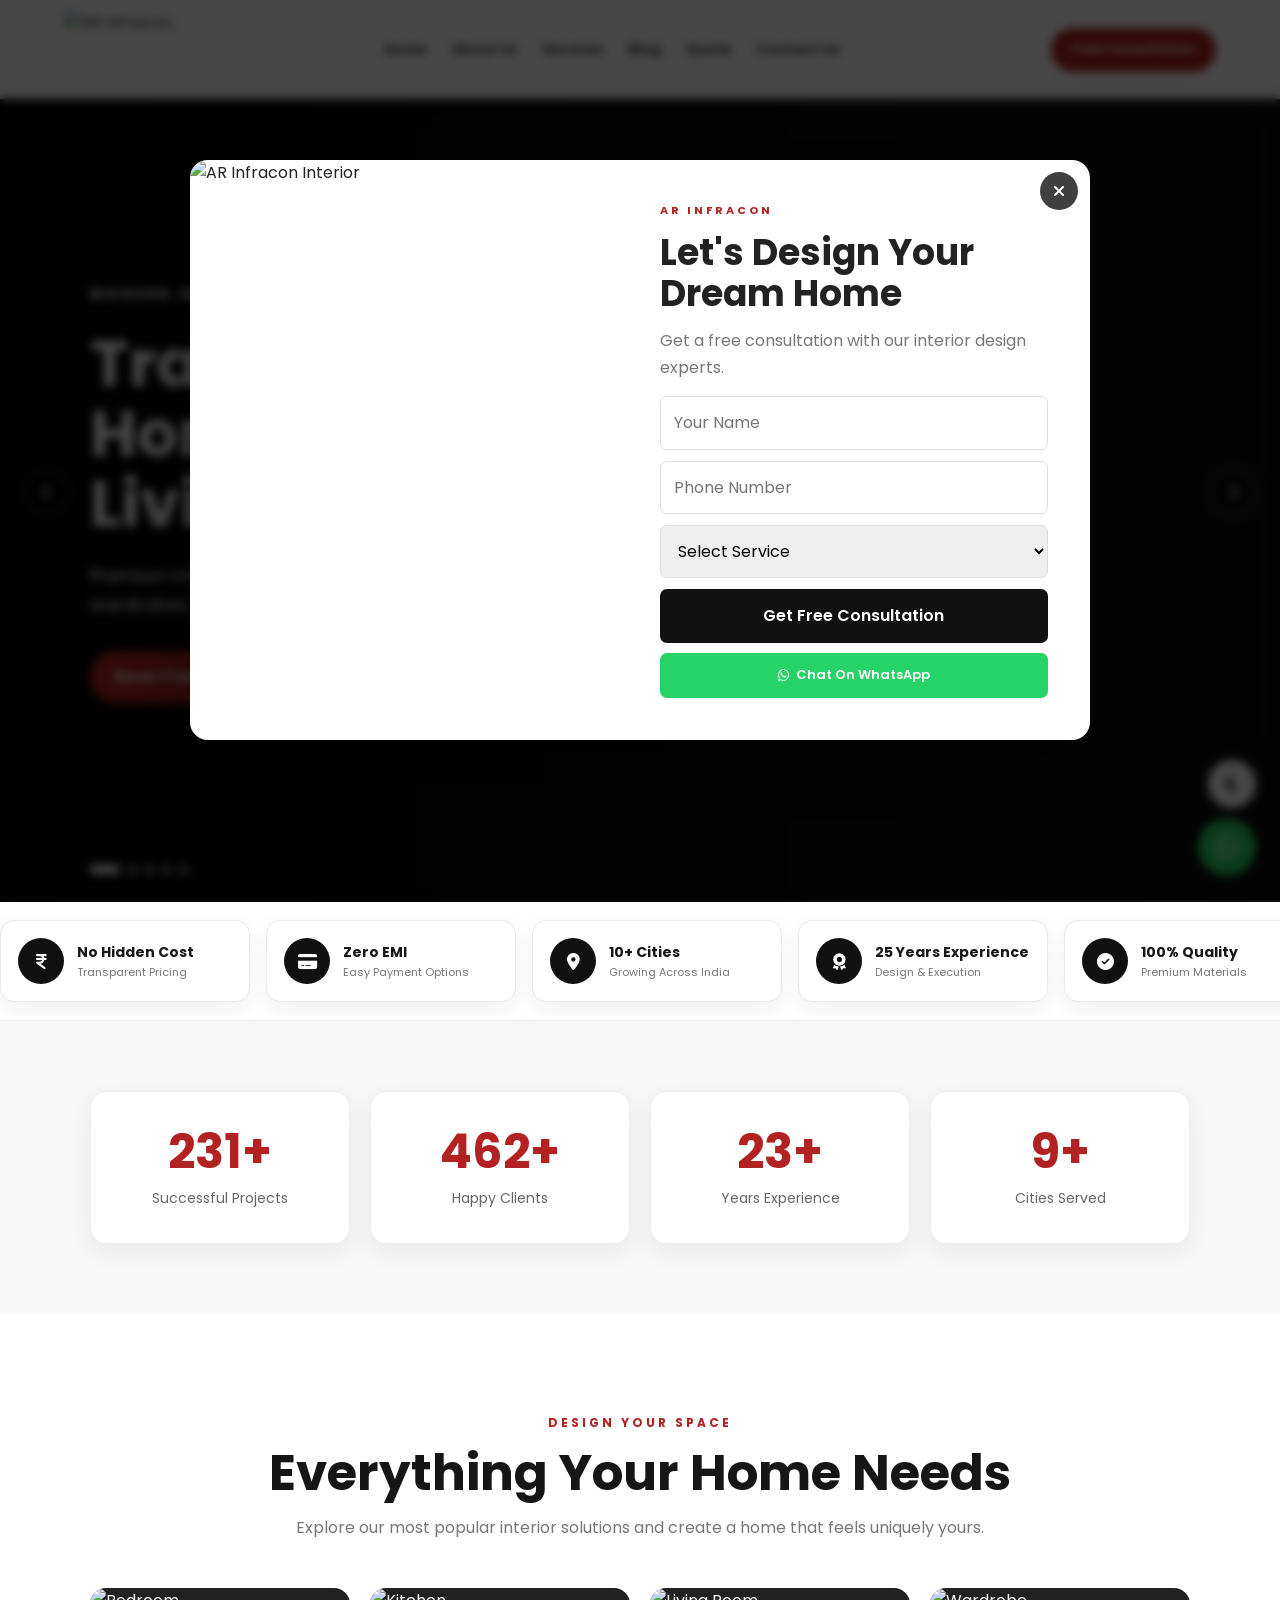
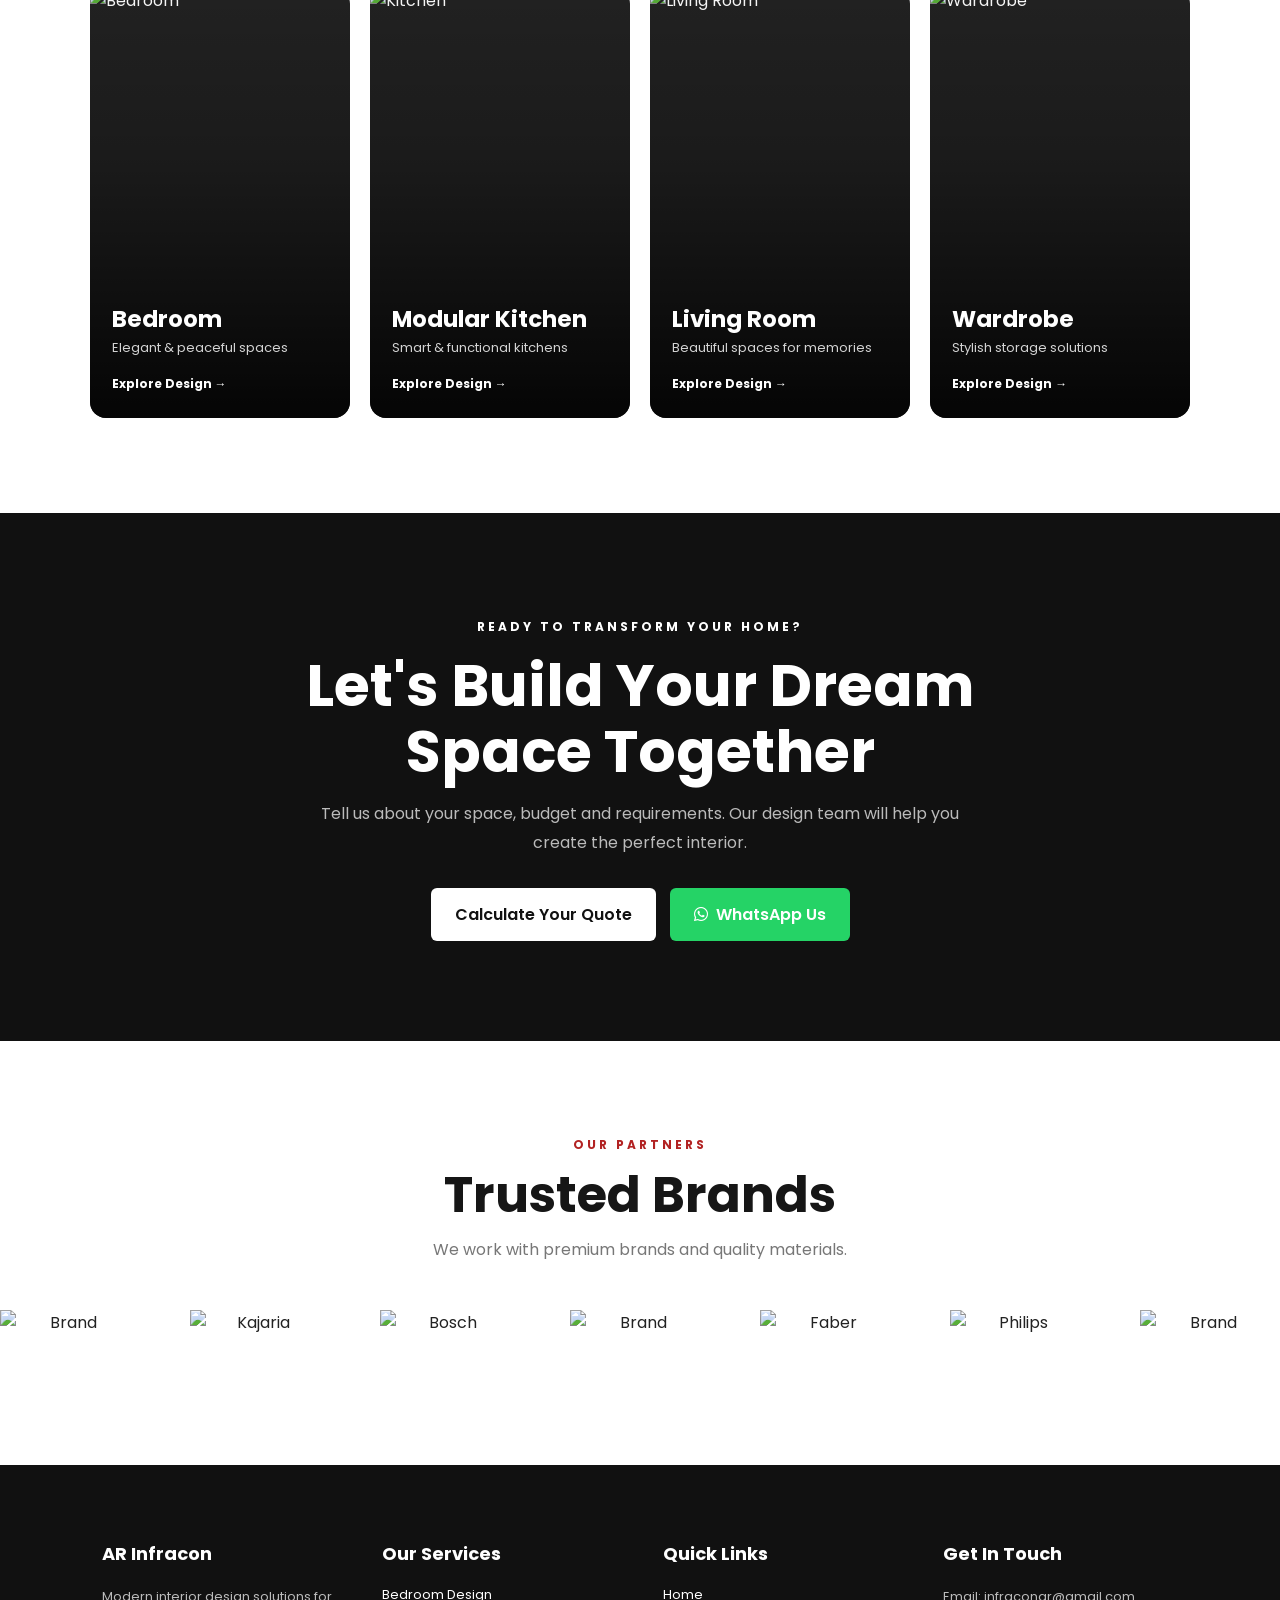
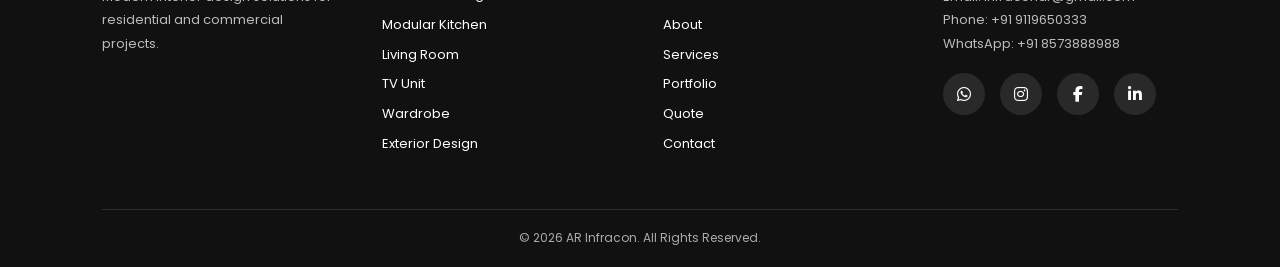
==== commit 236f0084: "Update index.html" ====
--- a/index.html
+++ b/index.html
@@ -28,7 +28,7 @@
 
 
 <div class="logo">
-    <img src="logo.png" alt="AR Infracon">
+    <img src="comp logo1.jpeg" alt="AR Infracon">
 </div>
 
 <button class="menu-btn" aria-label="Open Menu">
--- a/style.css
+++ b/style.css
@@ -67,7 +67,7 @@
 .logo img {
     display: block;
     width: auto;
-    height: 62px;
+    height: 79px;
     object-fit: contain;
 }
 
@@ -241,7 +241,7 @@
     visibility: hidden;
     opacity: 0;
     pointer-events: none;
-    transition: opacity 0.9s ease;
+    transition: opacity 0.5s ease;
 }
 
 .hero-slide.active {
@@ -339,7 +339,7 @@
     color: #fff;
     cursor: pointer;
     backdrop-filter: blur(4px);
-    transition: background 0.25s ease, transform 0.25s ease;
+    transition: background 0.15s ease, transform 0.15s ease;
 }
 
 .hero-arrow:hover {
@@ -665,7 +665,7 @@
     display: flex;
     align-items: center;
     gap: 60px;
-    animation: brandScroll 28s linear infinite;
+    animation: brandScroll 17s linear infinite;
     will-change: transform;
 }
 
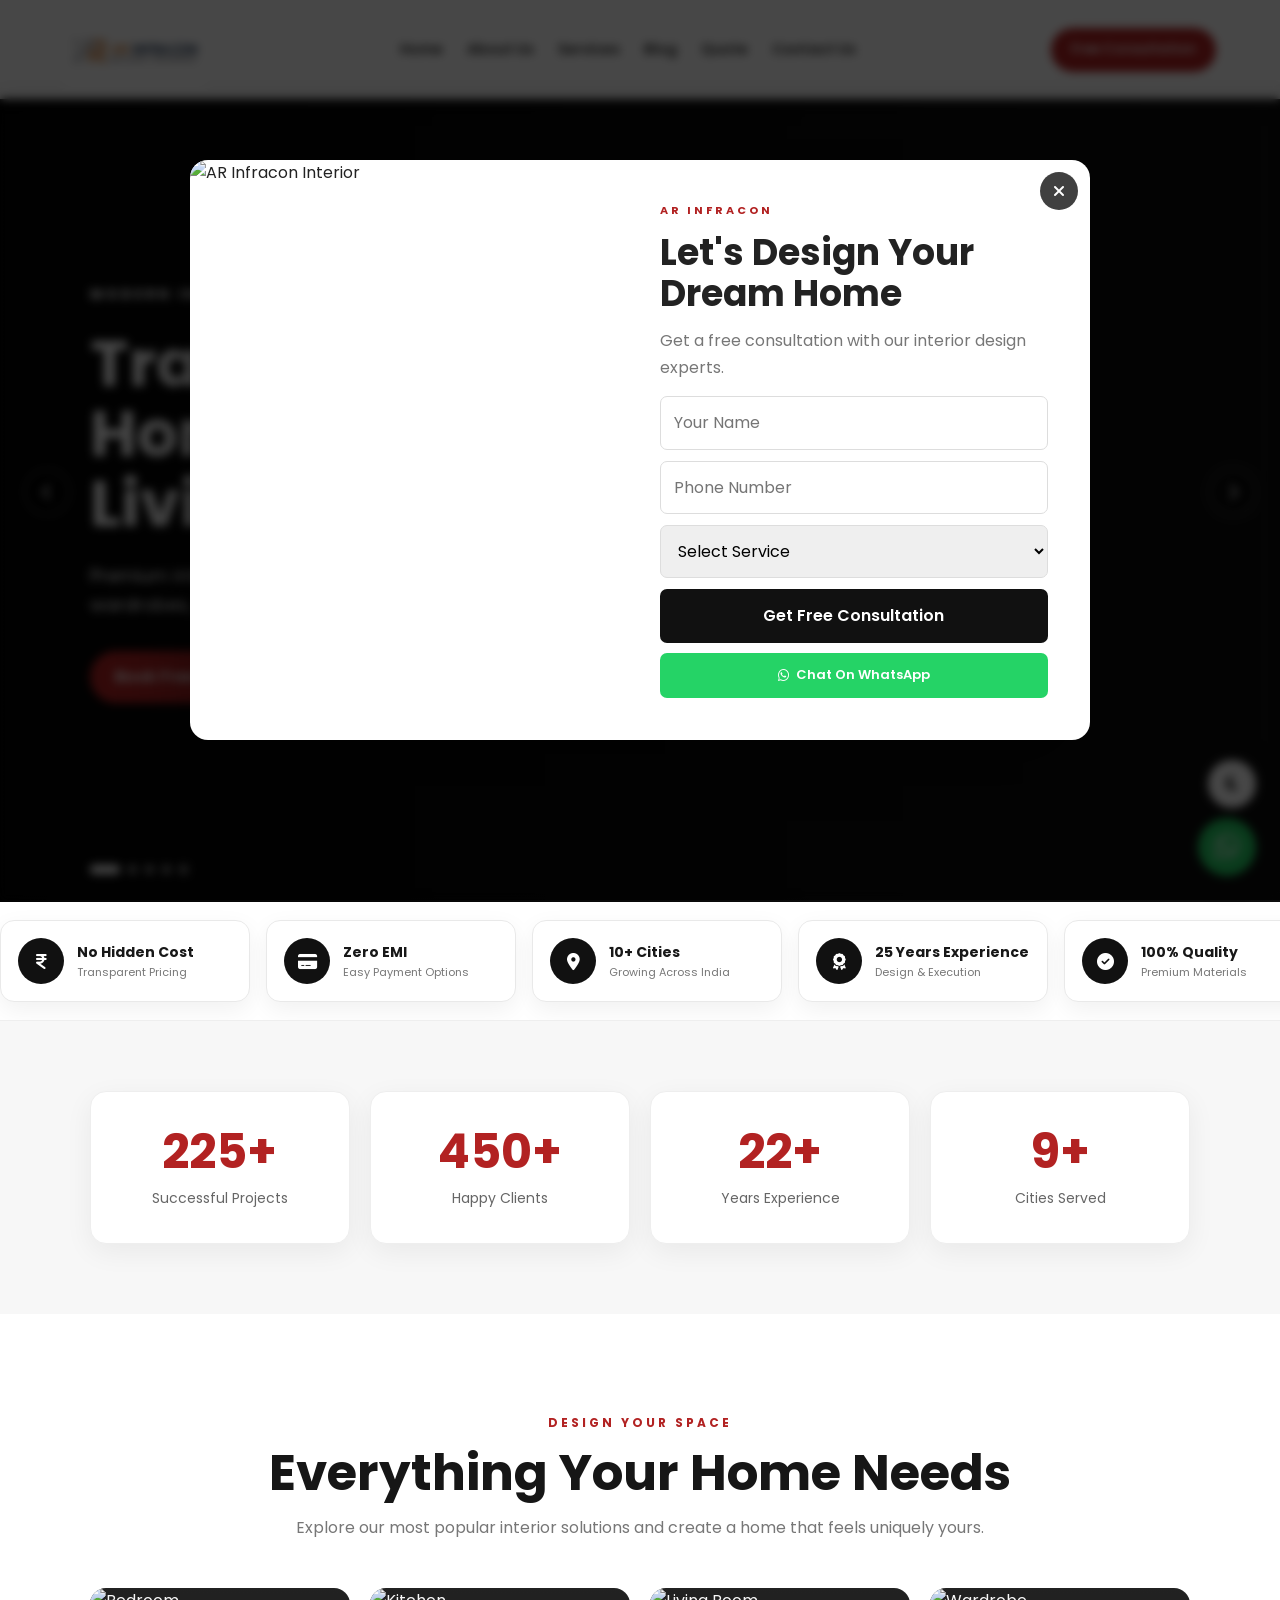
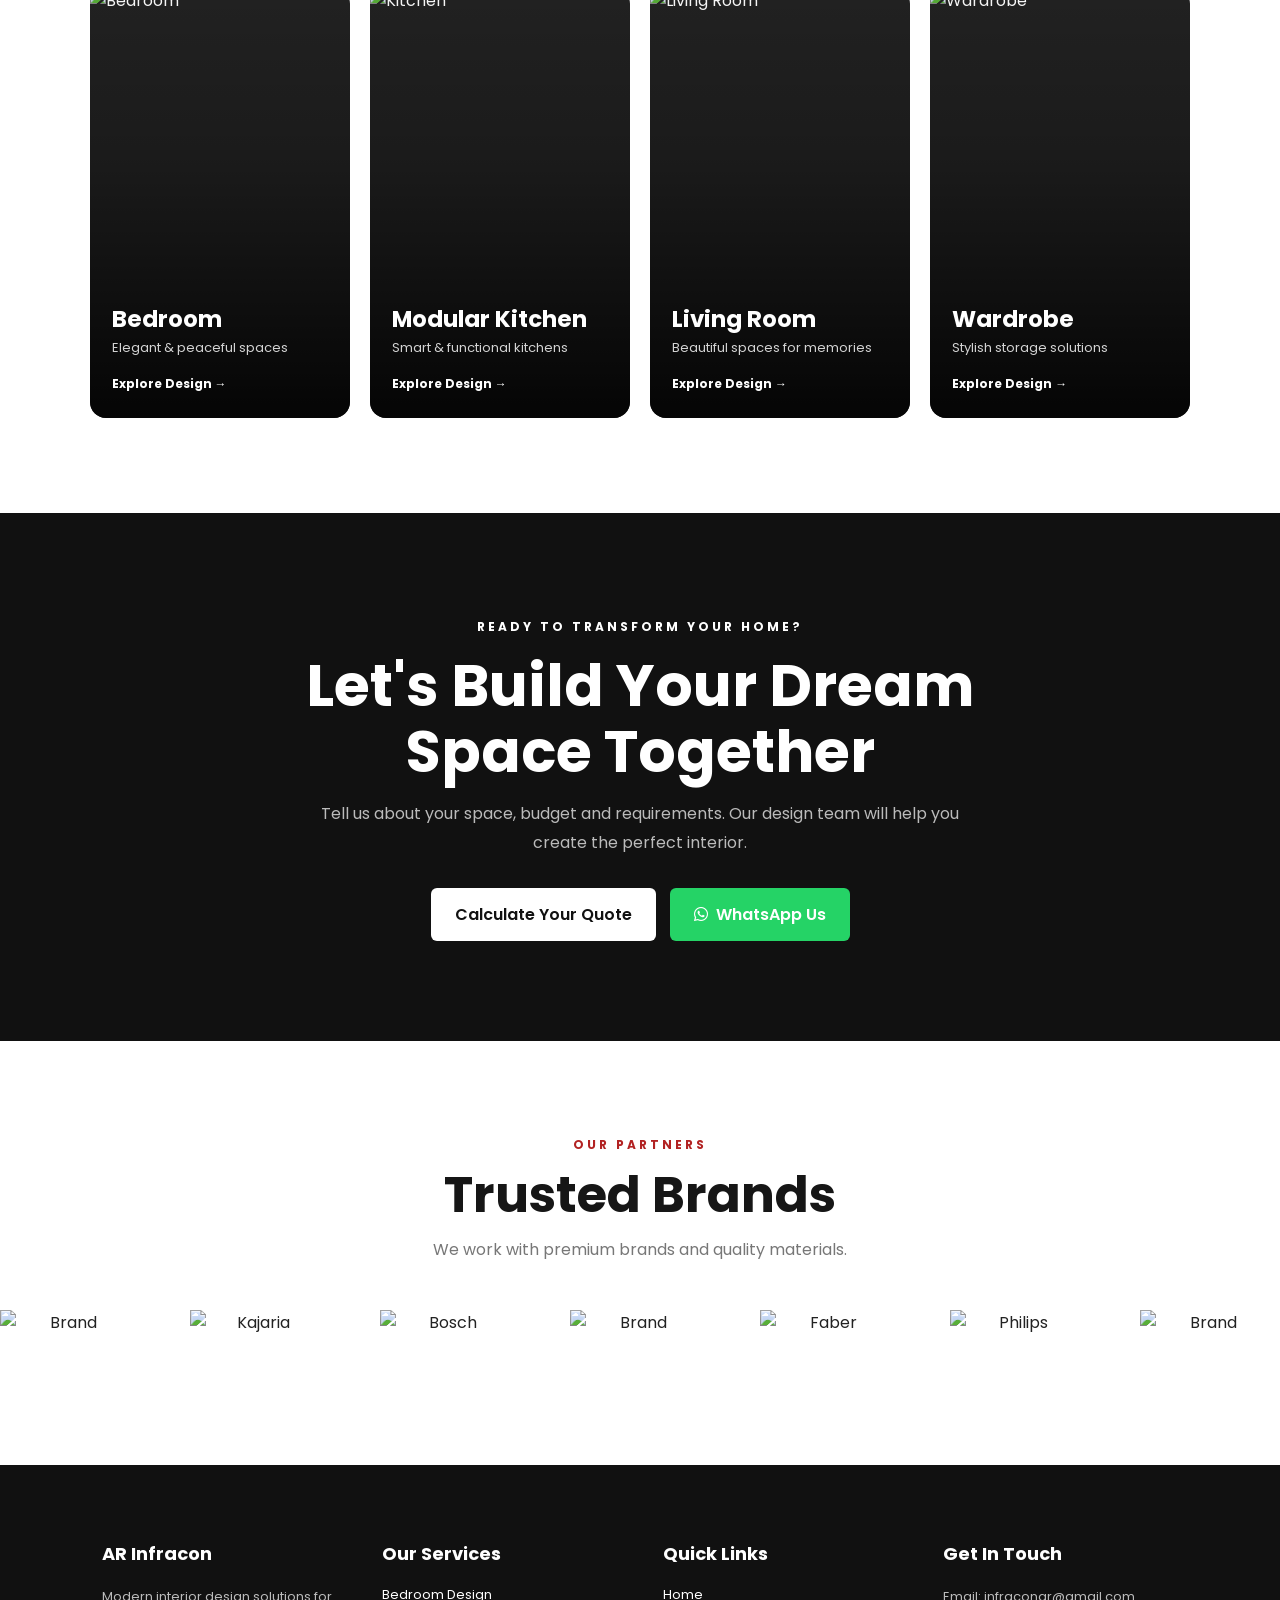
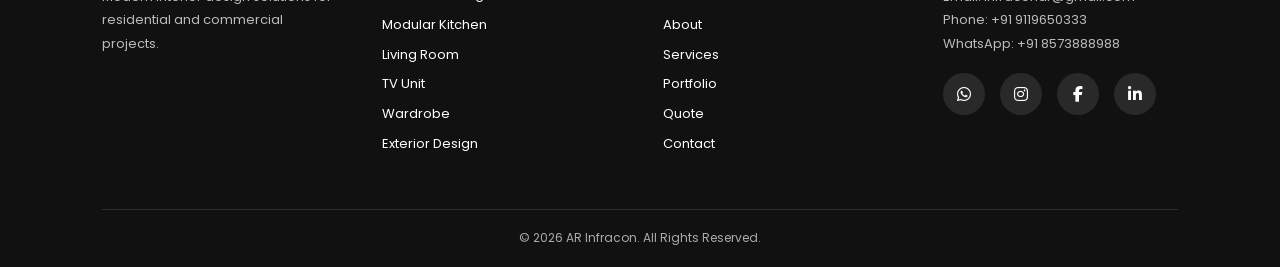
==== commit a34b0fc9: "Update index.html" ====
--- a/index.html
+++ b/index.html
@@ -28,7 +28,7 @@
 
 
 <div class="logo">
-    <img src="comp logo1.jpeg" alt="AR Infracon">
+    <img src="comp logo.jpeg" alt="AR Infracon">
 </div>
 
 <button class="menu-btn" aria-label="Open Menu">
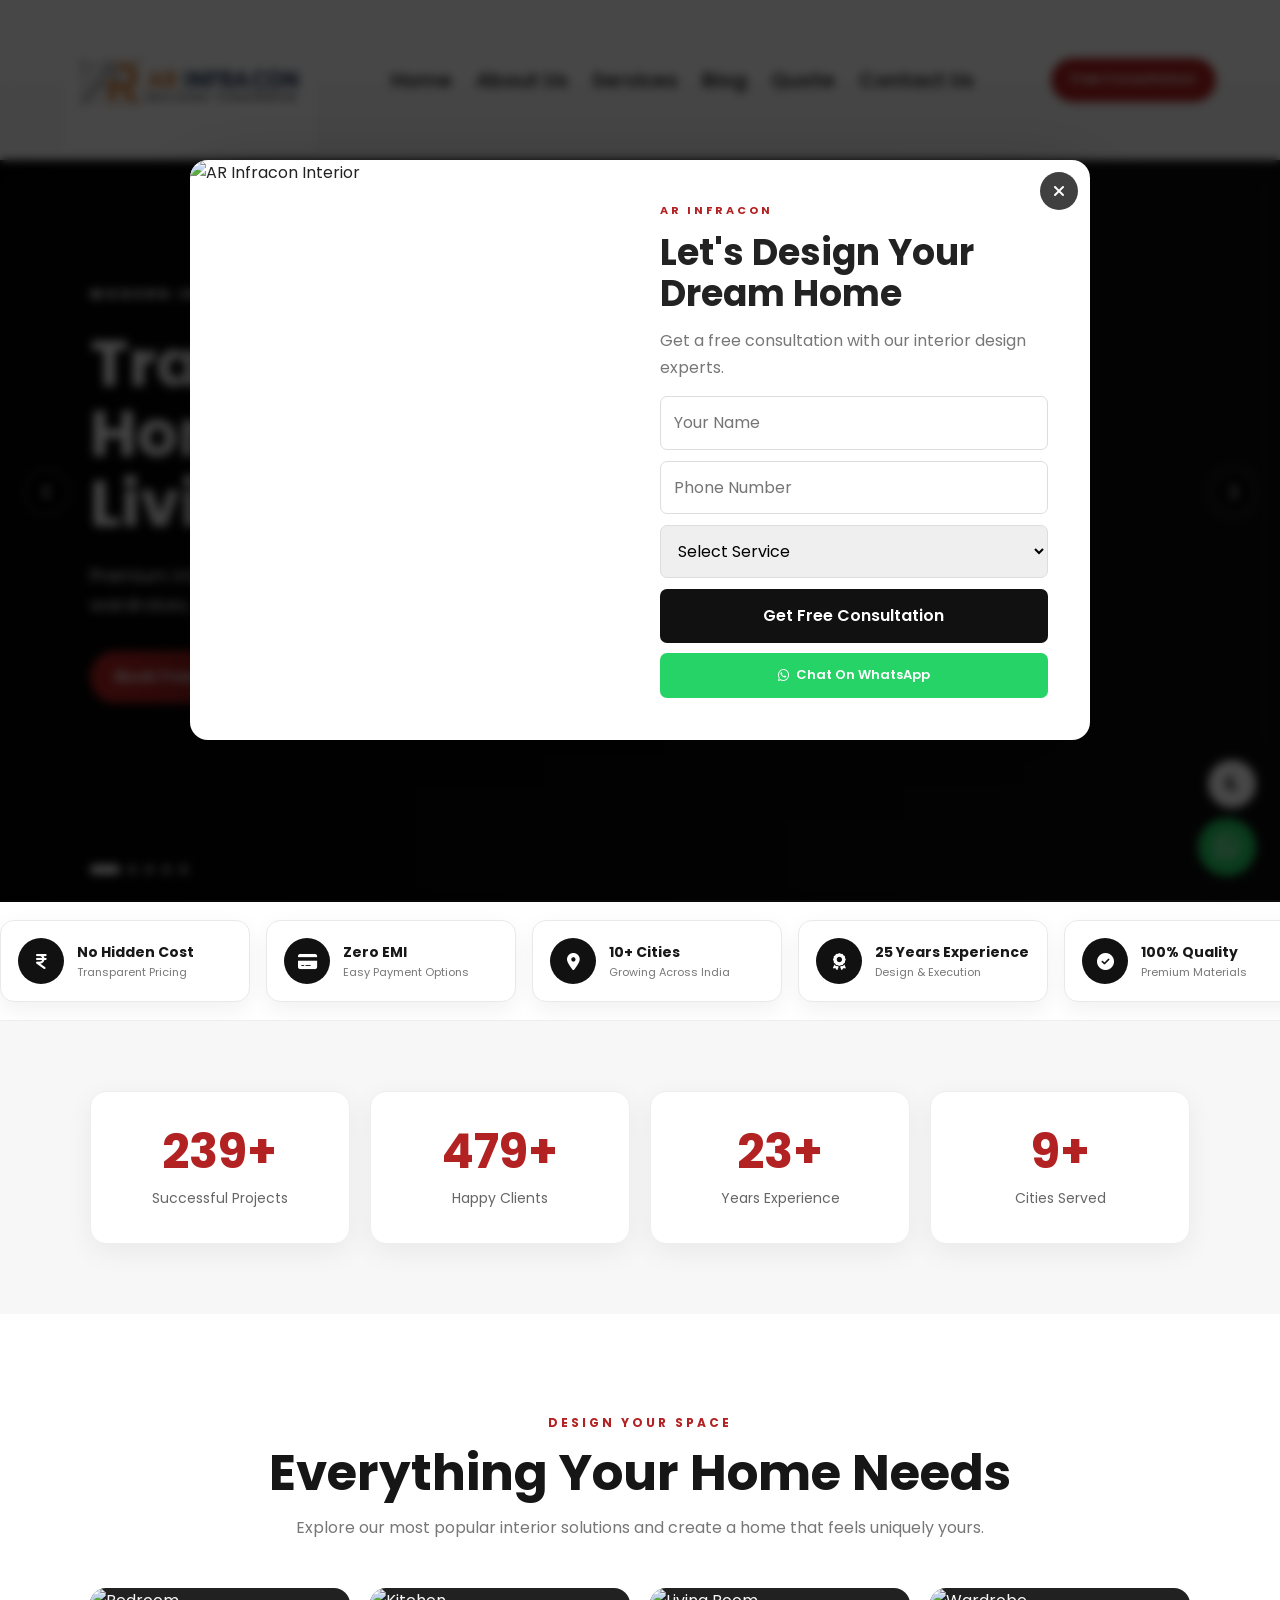
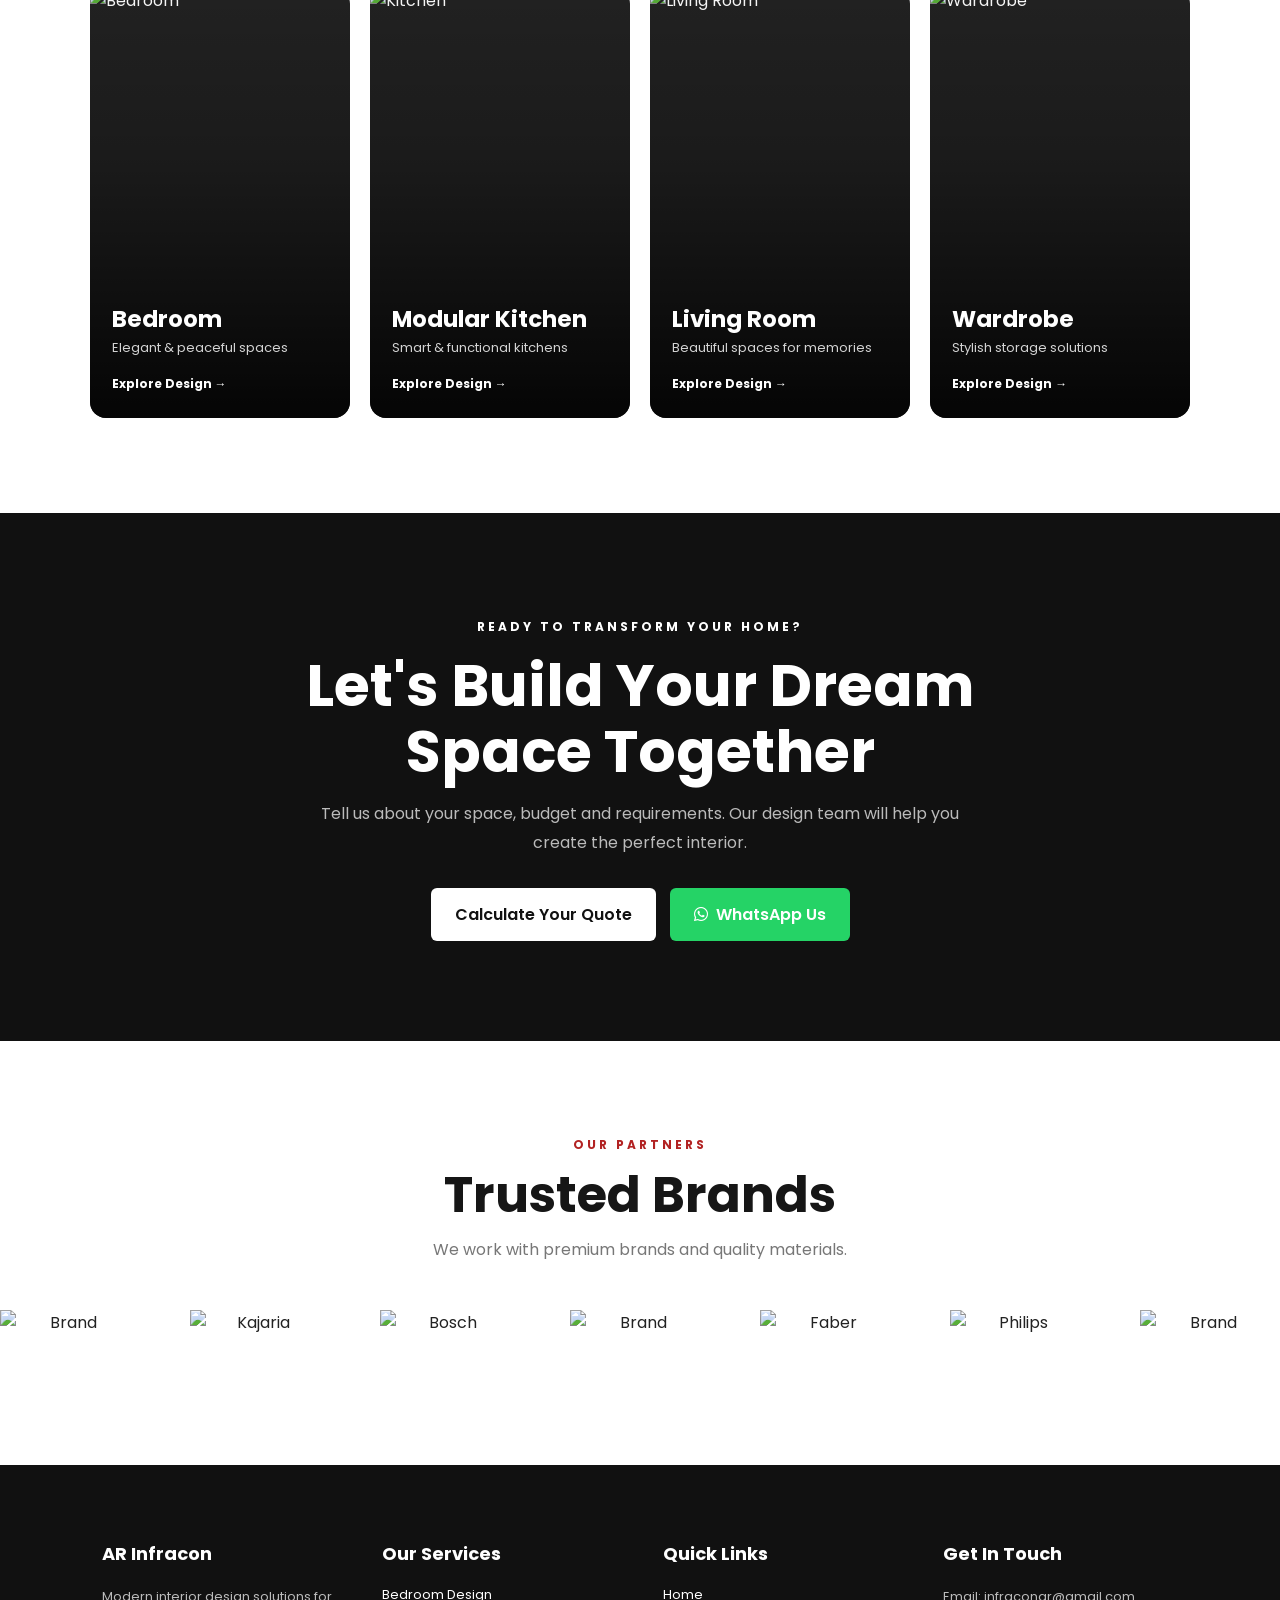
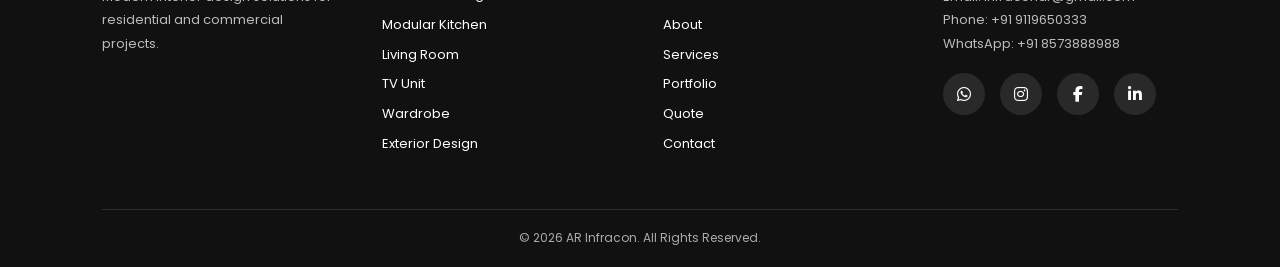
==== commit 7393ddb9: "Update index.html" ====
--- a/index.html
+++ b/index.html
@@ -75,7 +75,7 @@
         </p>
 
         <div class="hero-buttons">
-            <a href="https://wa.me/91119650333">
+            <a href="https://wa.me/+919119650333">
                 Book Free Consultation
             </a>
 
--- a/style.css
+++ b/style.css
@@ -47,7 +47,7 @@
     top: 0;
     left: 0;
     width: 100%;
-    min-height: 82px;
+    min-height: 50px;
     padding: 10px 5%;
     background: rgba(255, 255, 255, 0.97);
     display: flex;
@@ -66,8 +66,8 @@
 
 .logo img {
     display: block;
-    width: auto;
-    height: 79px;
+    width: 250px;
+    height: auto;
     object-fit: contain;
 }
 
@@ -82,7 +82,7 @@
     position: relative;
     text-decoration: none;
     color: #222;
-    font-size: 14px;
+    font-size: 20px;
     font-weight: 600;
     white-space: nowrap;
     transition: color 0.25s ease;
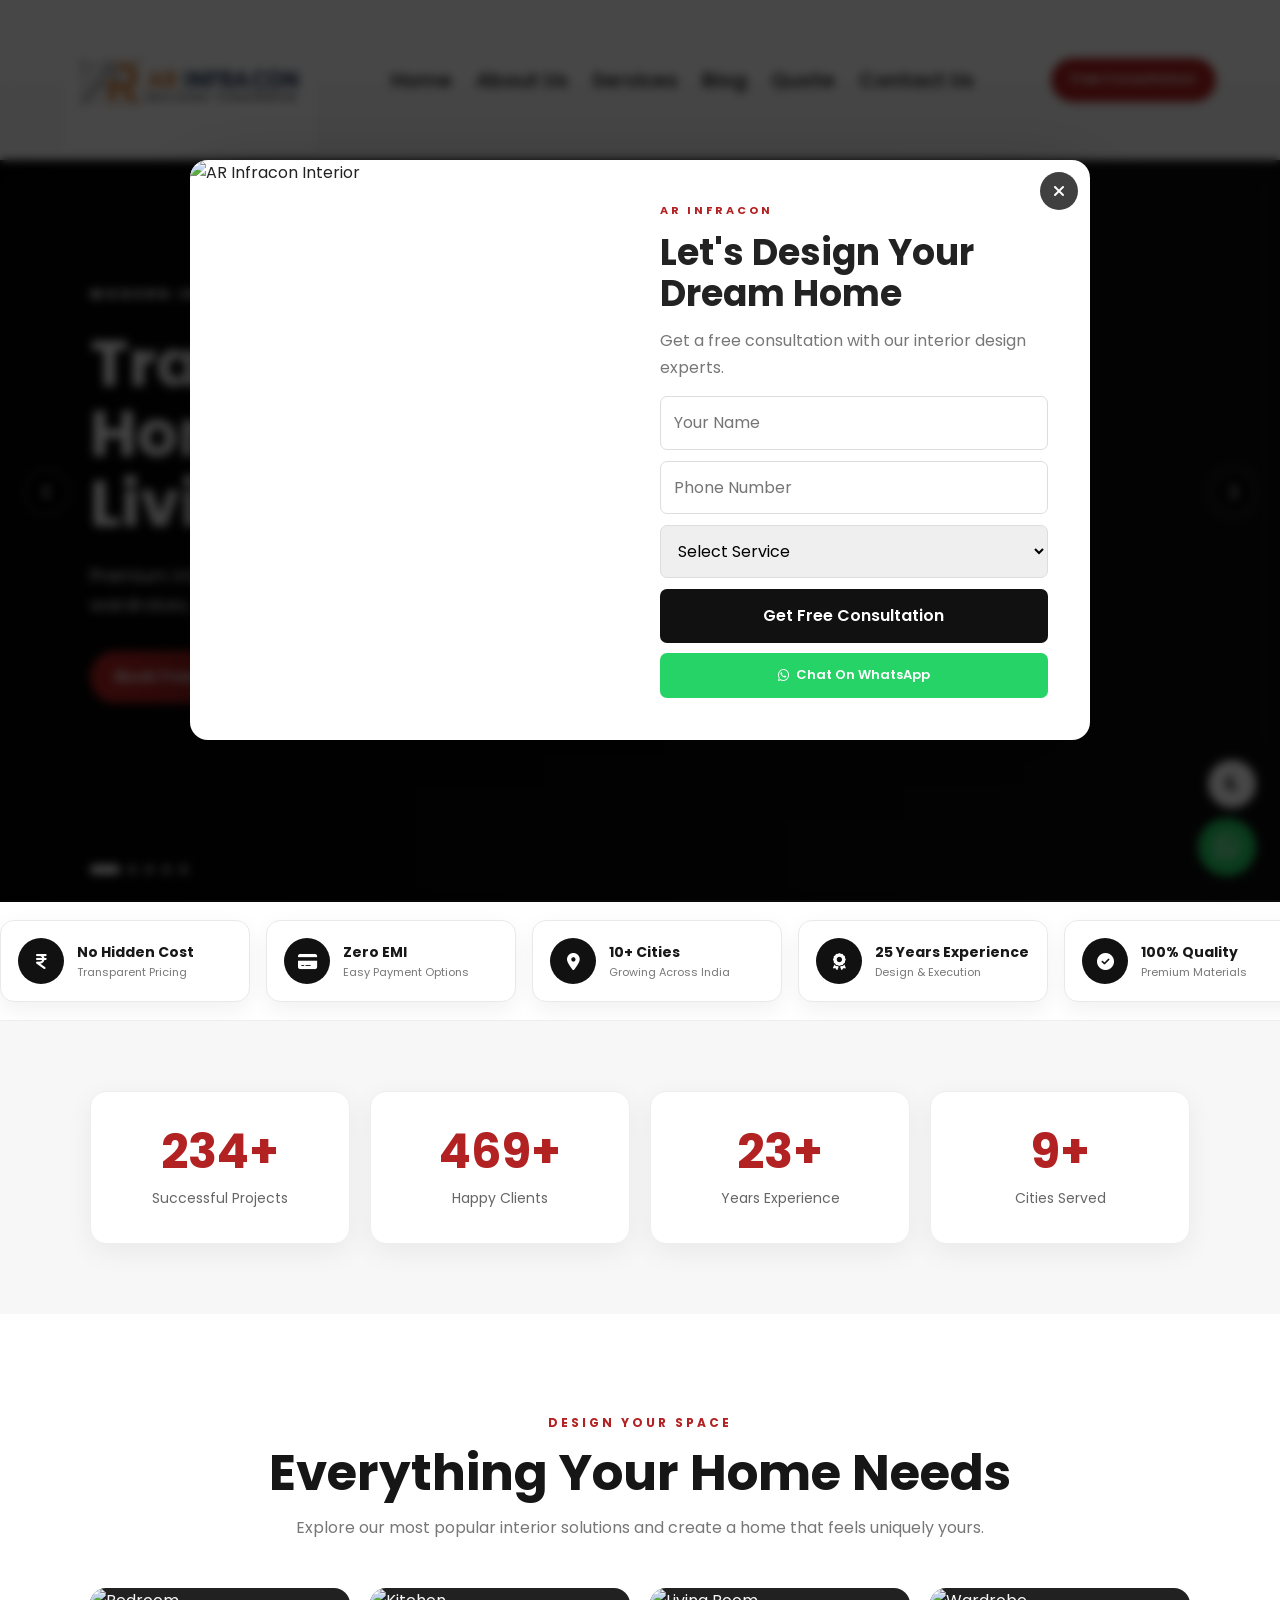
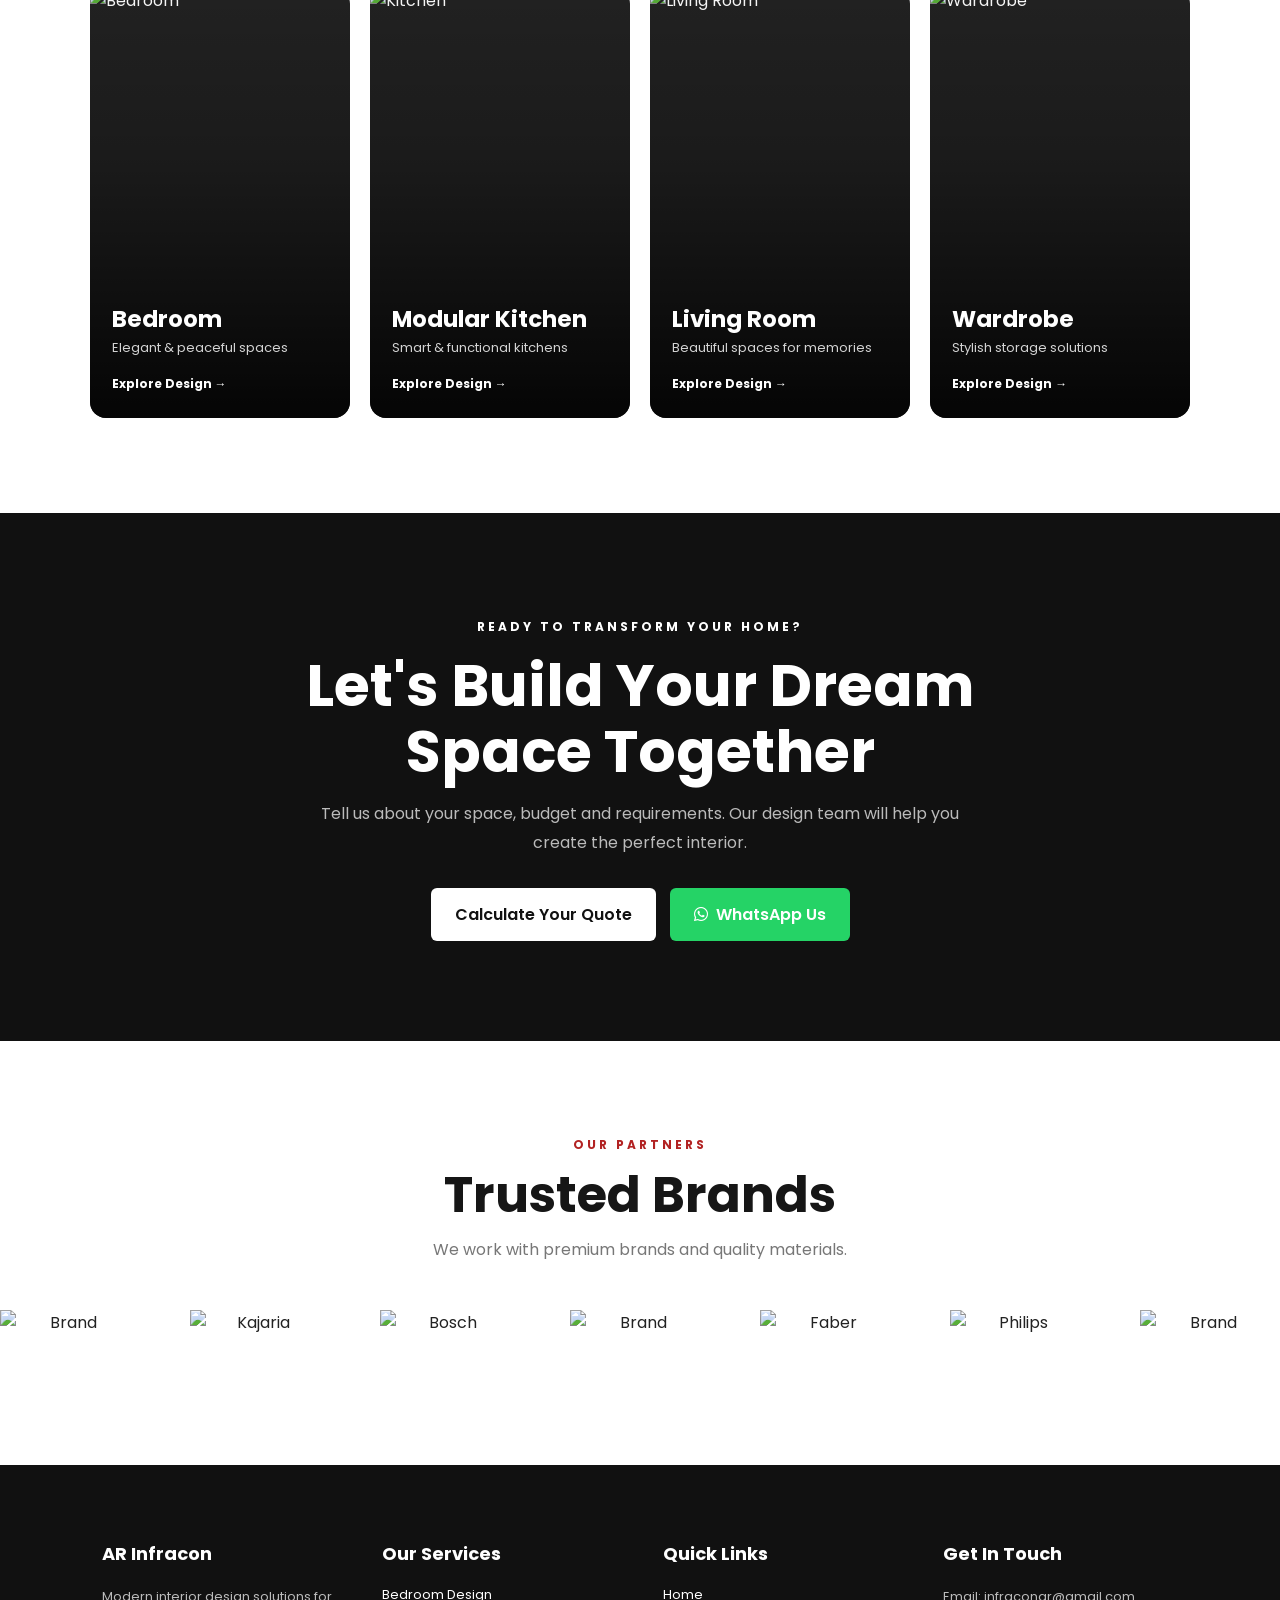
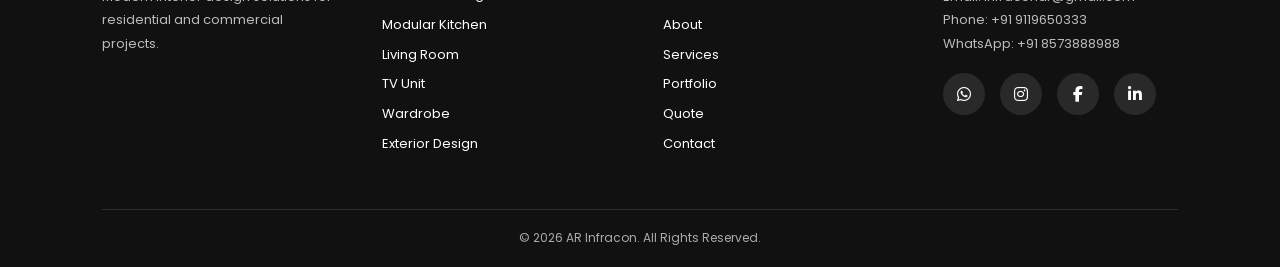
==== commit 53856f99: "Update index.html" ====
--- a/index.html
+++ b/index.html
@@ -44,7 +44,7 @@
     <a href="contact.html">Contact Us</a>
 </nav>
 
-<a class="consult-btn" href="https://wa.me/91119650333">
+<a class="consult-btn" href="https://wa.me/919119650333">
     Free Consultation
 </a>
 
@@ -75,7 +75,7 @@
         </p>
 
         <div class="hero-buttons">
-            <a href="https://wa.me/+919119650333">
+            <a href="https://wa.me/919119650333">
                 Book Free Consultation
             </a>
 
@@ -155,7 +155,7 @@
         </p>
 
         <div class="hero-buttons">
-            <a href="https://wa.me/91119650333">
+            <a href="https://wa.me/919119650333">
                 Talk To Designer
             </a>
         </div>
@@ -459,7 +459,7 @@
             Calculate Your Quote
         </a>
 
-        <a href="https://wa.me/91119650333">
+        <a href="https://wa.me/919119650333">
             <i class="fa-brands fa-whatsapp"></i>
             WhatsApp Us
         </a>
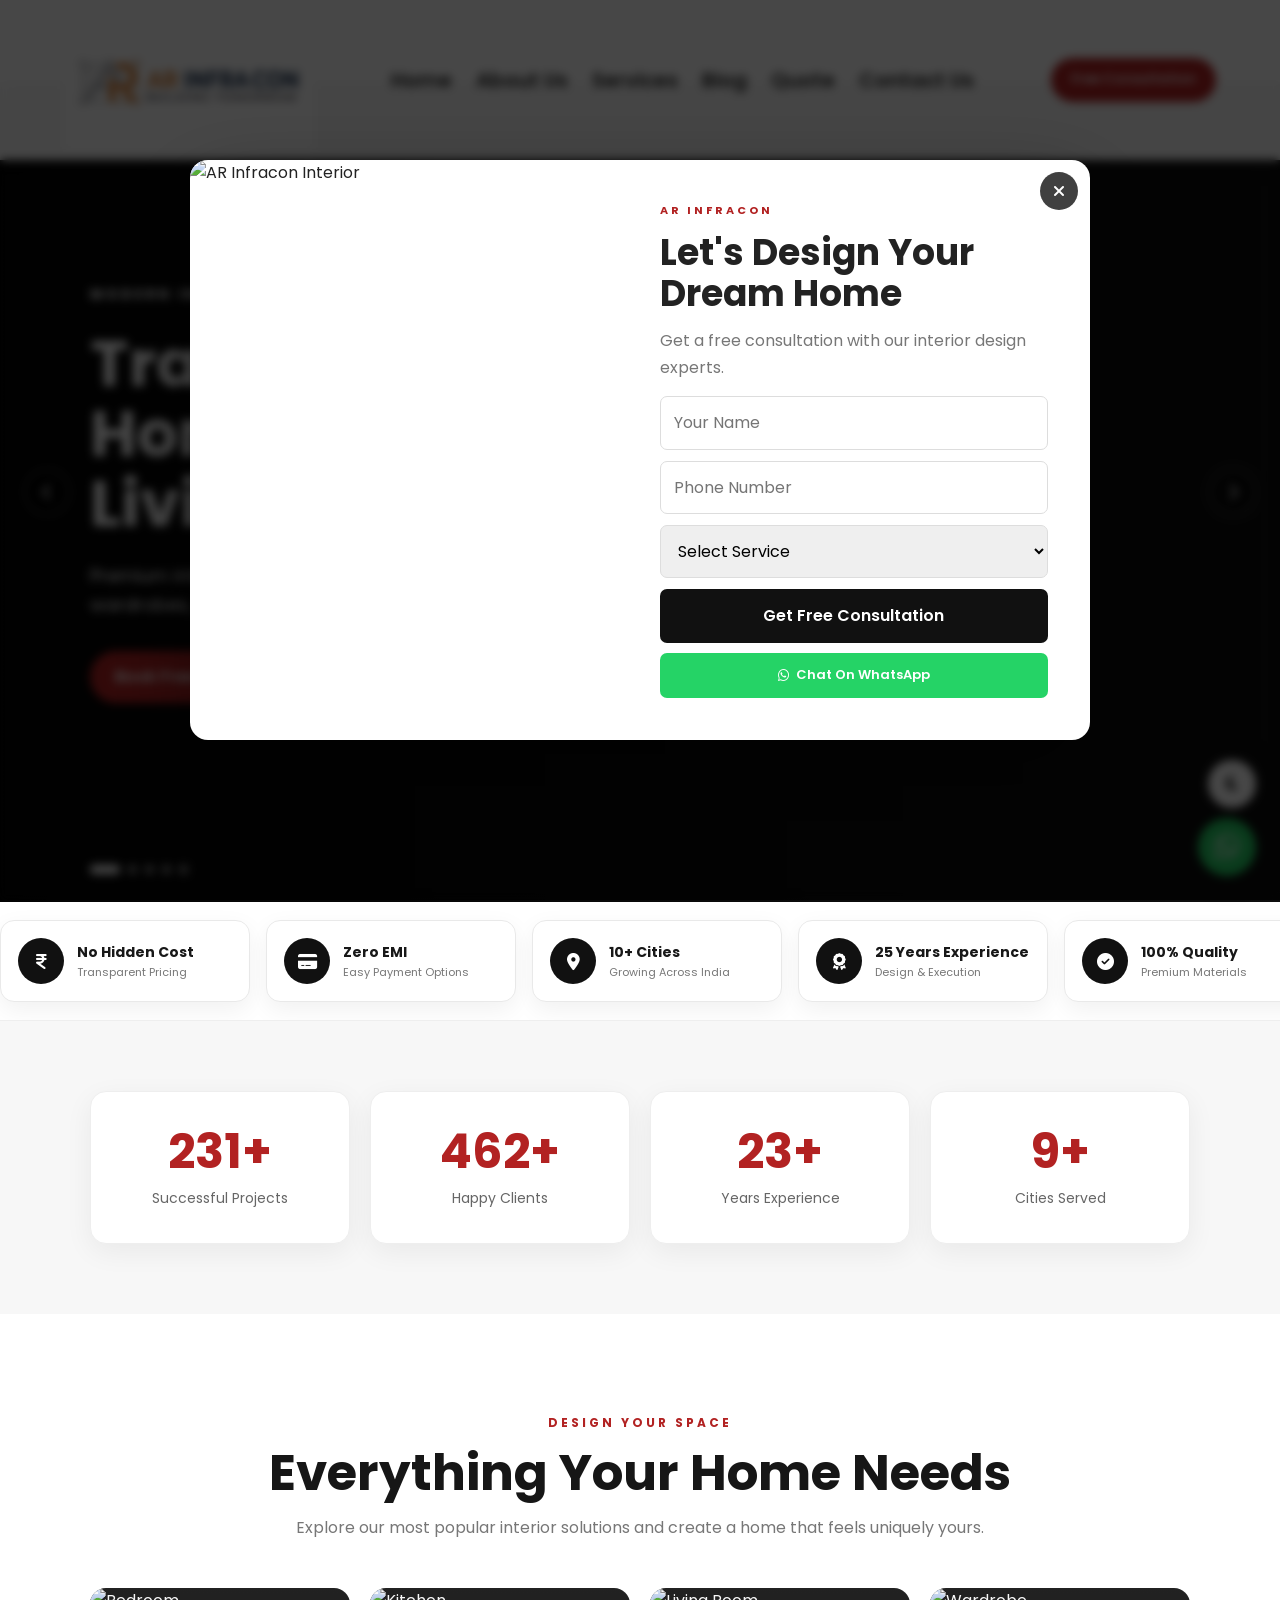
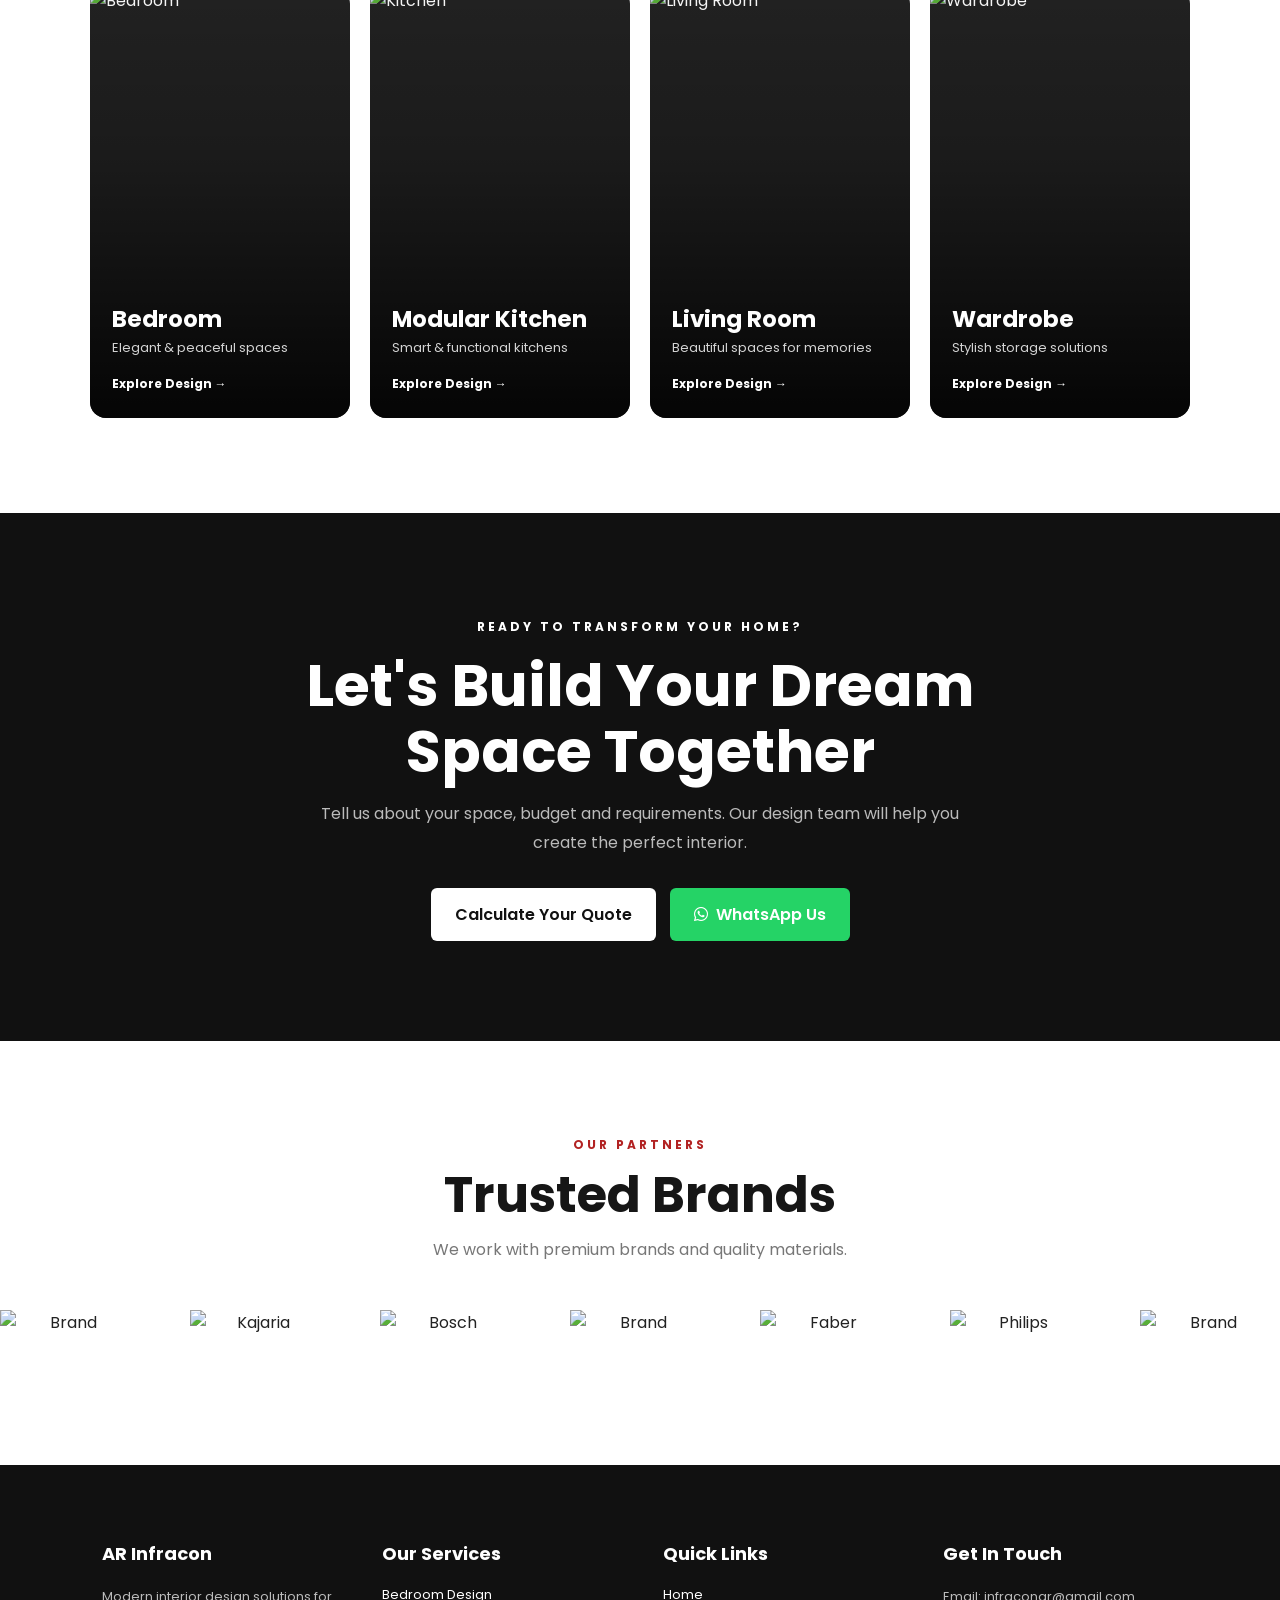
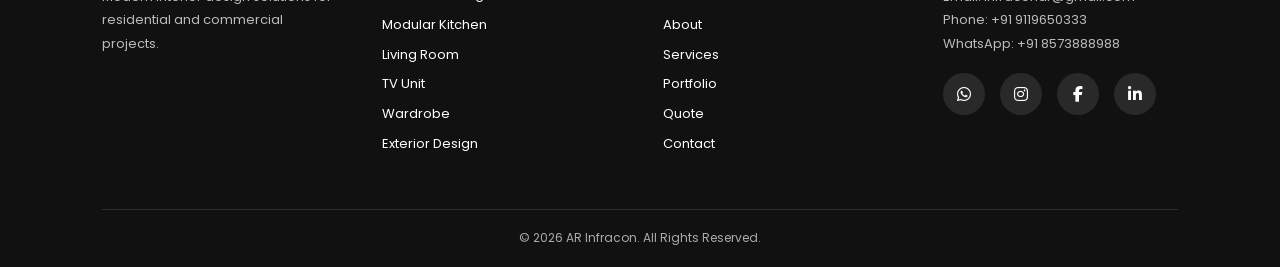
==== commit 5ea06927: "Update index.html" ====
--- a/index.html
+++ b/index.html
@@ -44,7 +44,7 @@
     <a href="contact.html">Contact Us</a>
 </nav>
 
-<a class="consult-btn" href="https://wa.me/919119650333">
+<a class="consult-btn" href="https://wa.me/+919119650333">
     Free Consultation
 </a>
 
@@ -75,7 +75,7 @@
         </p>
 
         <div class="hero-buttons">
-            <a href="https://wa.me/919119650333">
+            <a href="https://wa.me/+919119650333">
                 Book Free Consultation
             </a>
 
@@ -155,7 +155,7 @@
         </p>
 
         <div class="hero-buttons">
-            <a href="https://wa.me/919119650333">
+            <a href="https://wa.me/+919119650333">
                 Talk To Designer
             </a>
         </div>
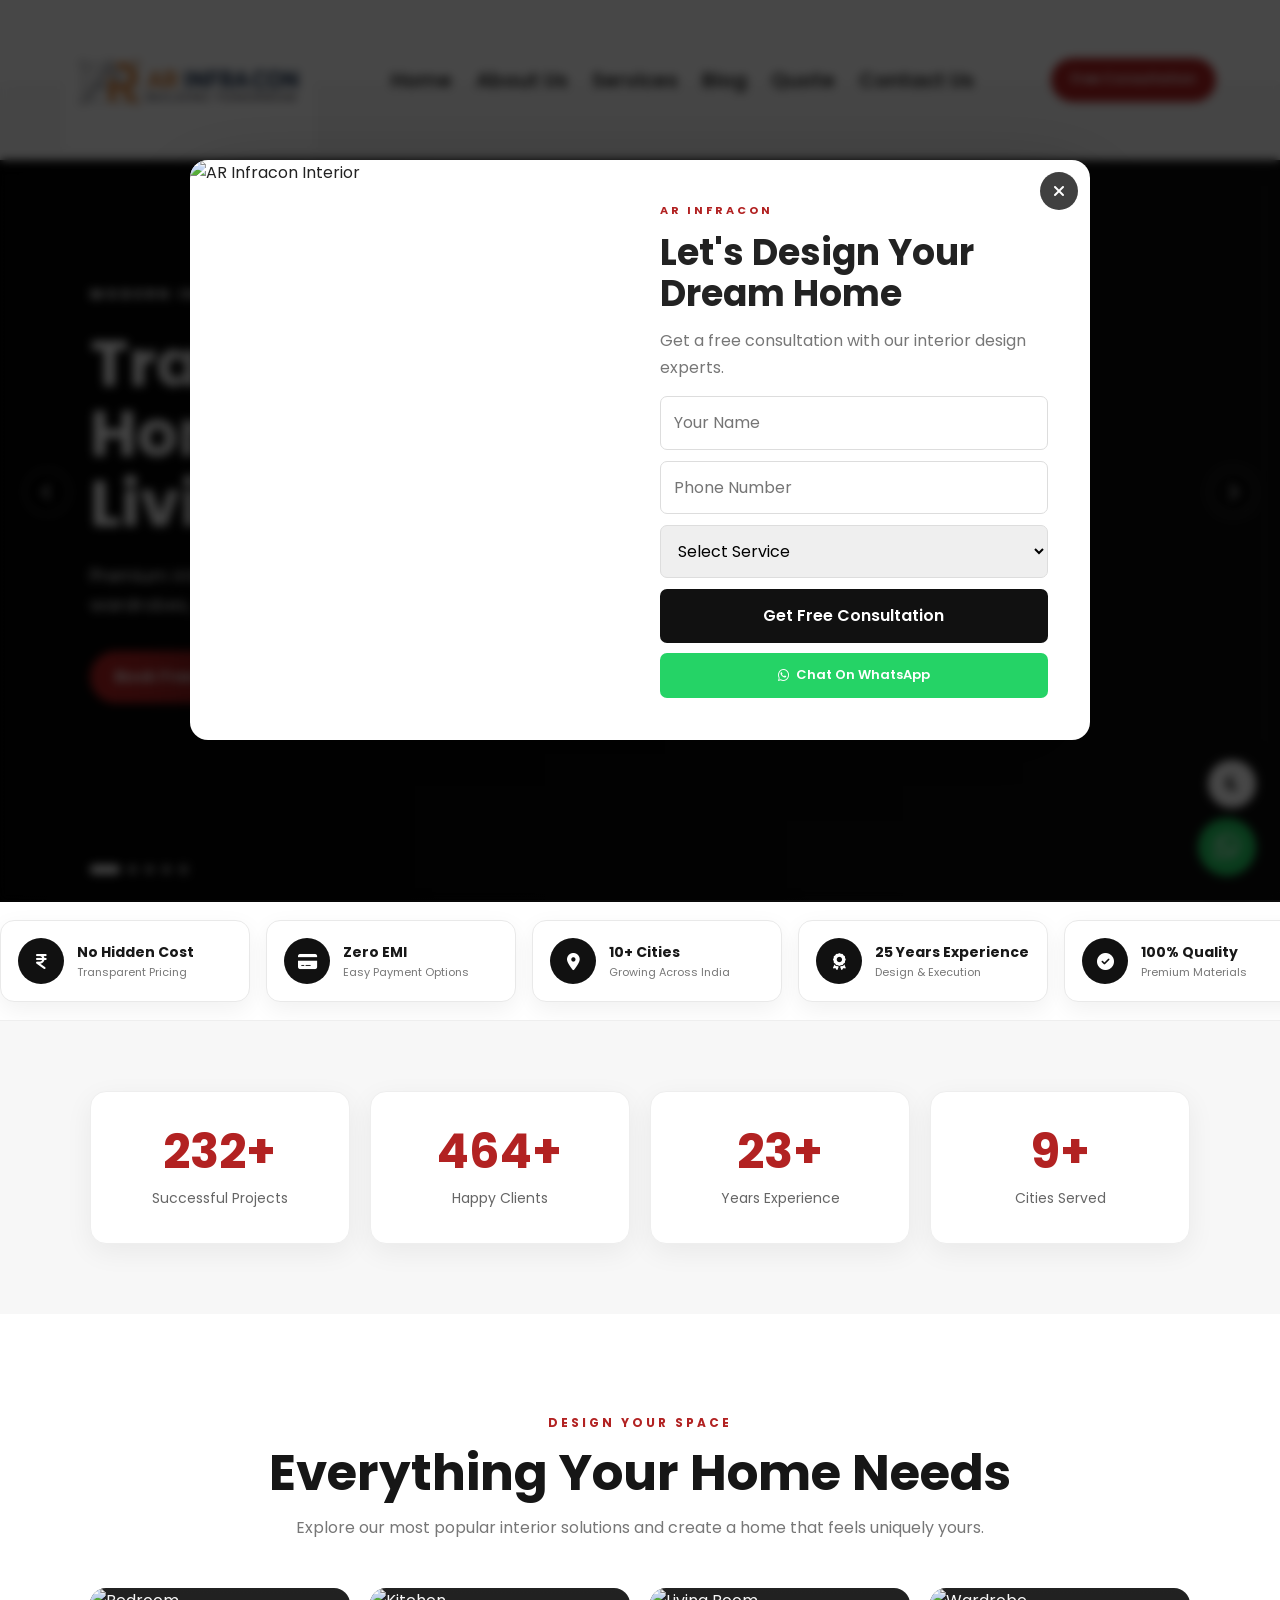
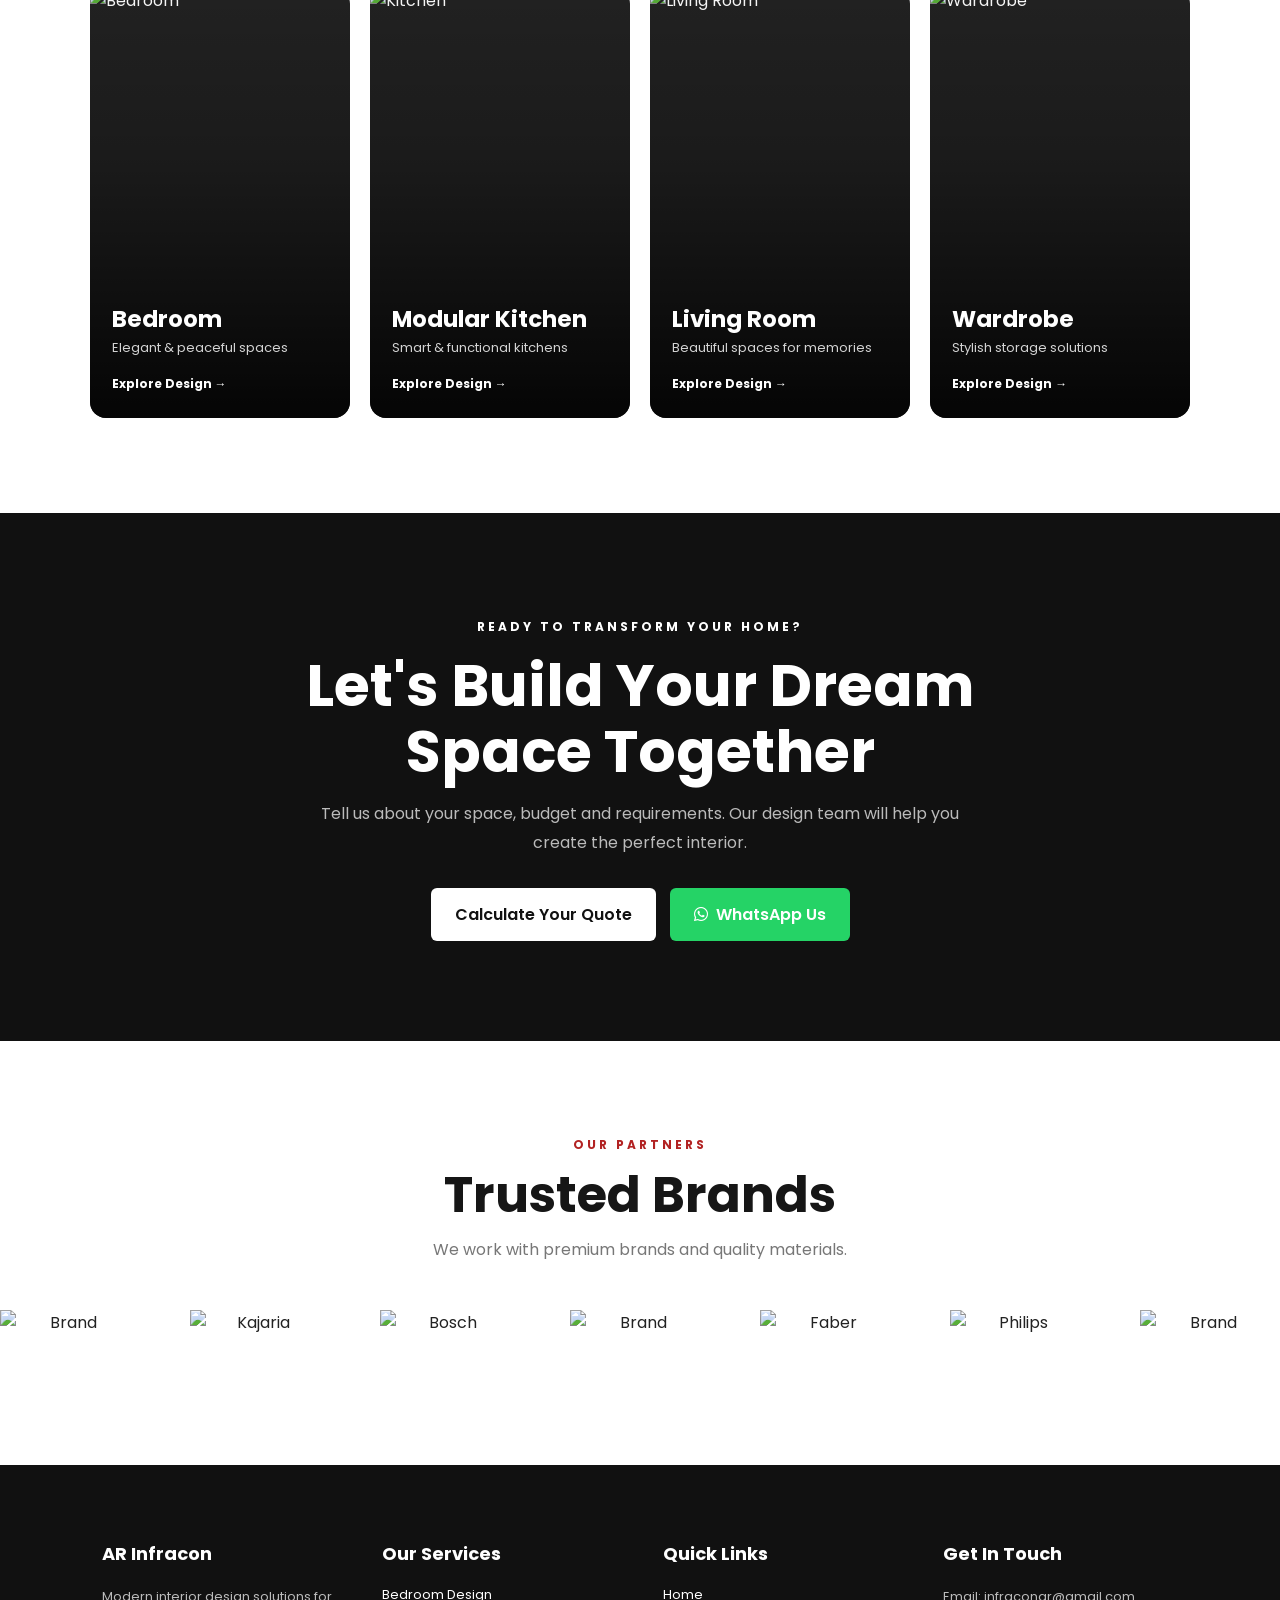
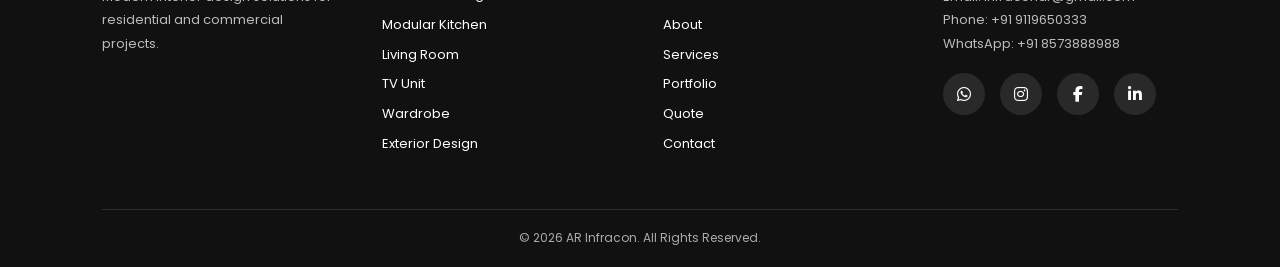
==== commit 482ed01e: "Update index.html" ====
--- a/index.html
+++ b/index.html
@@ -737,7 +737,7 @@
 
         <a
             class="popup-whatsapp"
-            href="https://wa.me/91119650333"
+            href="https://wa.me/+91 9119650333"
         >
             <i class="fa-brands fa-whatsapp"></i>
             Chat On WhatsApp
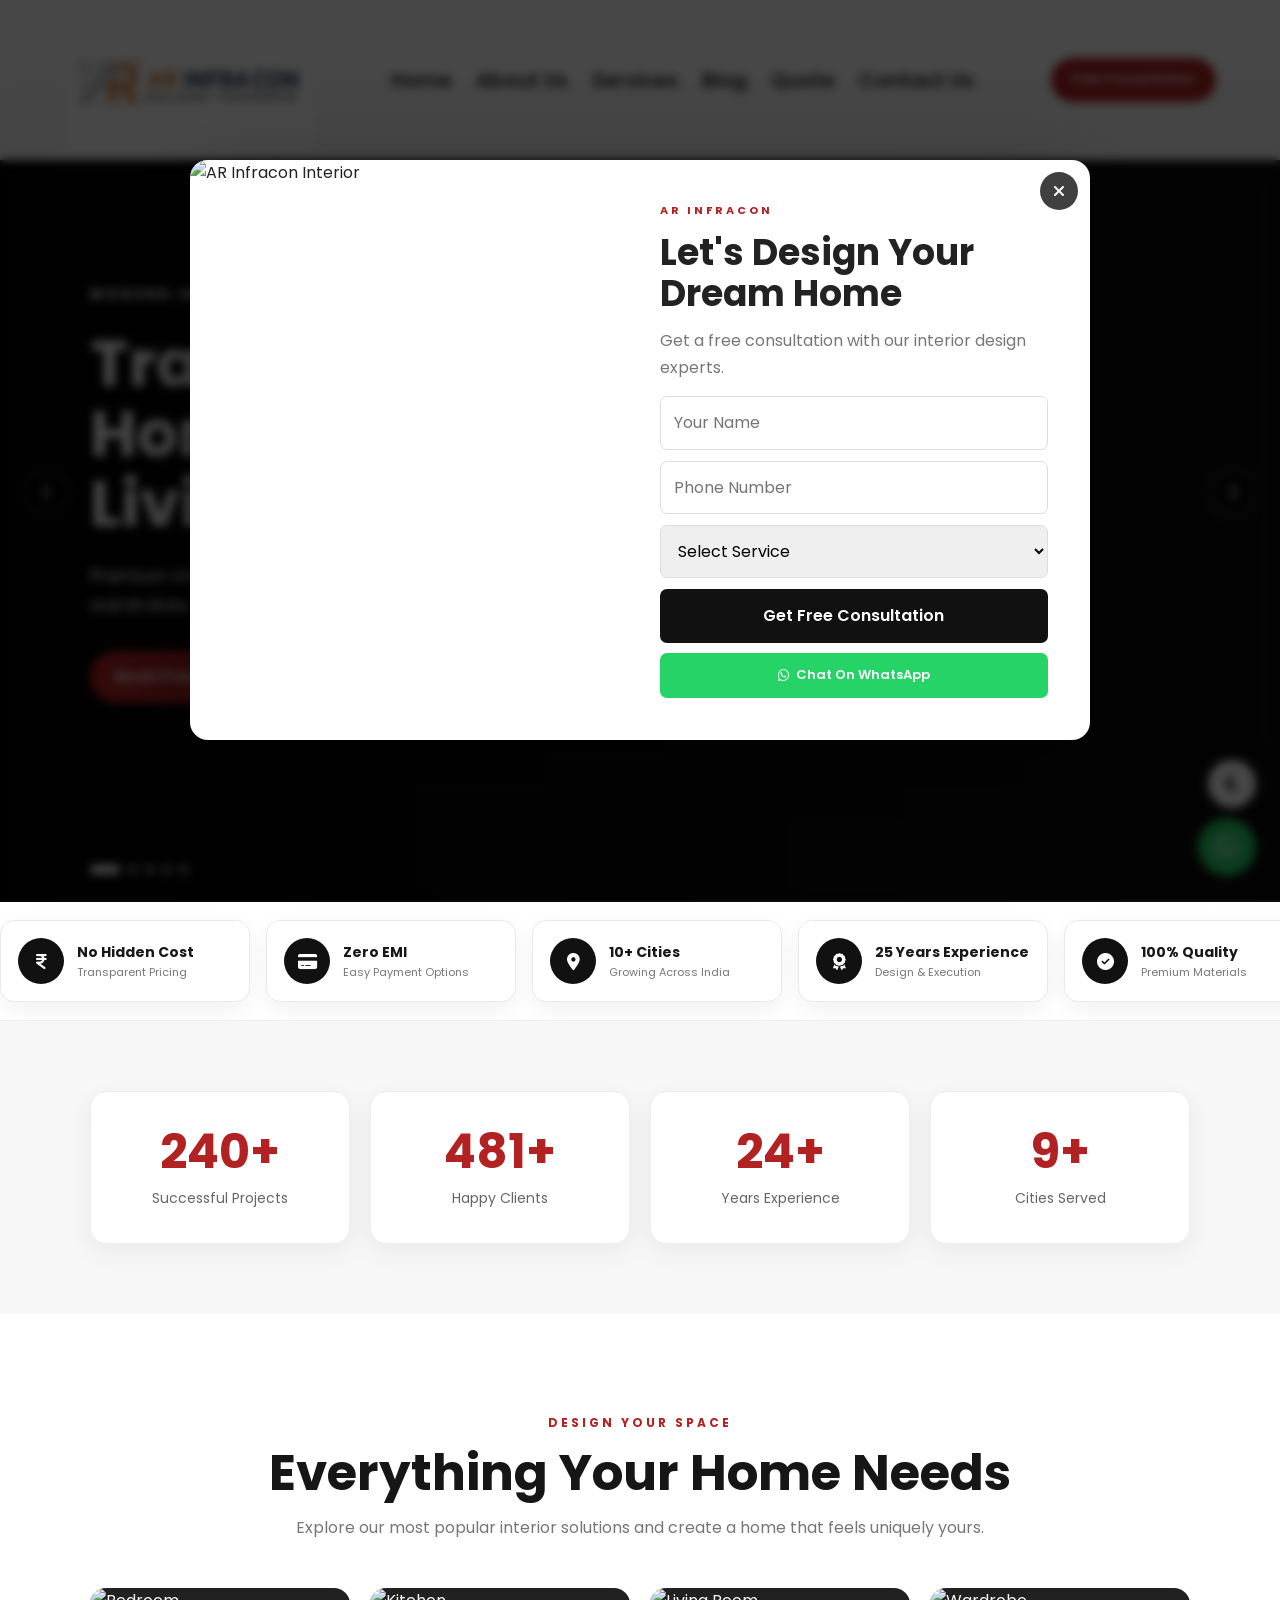
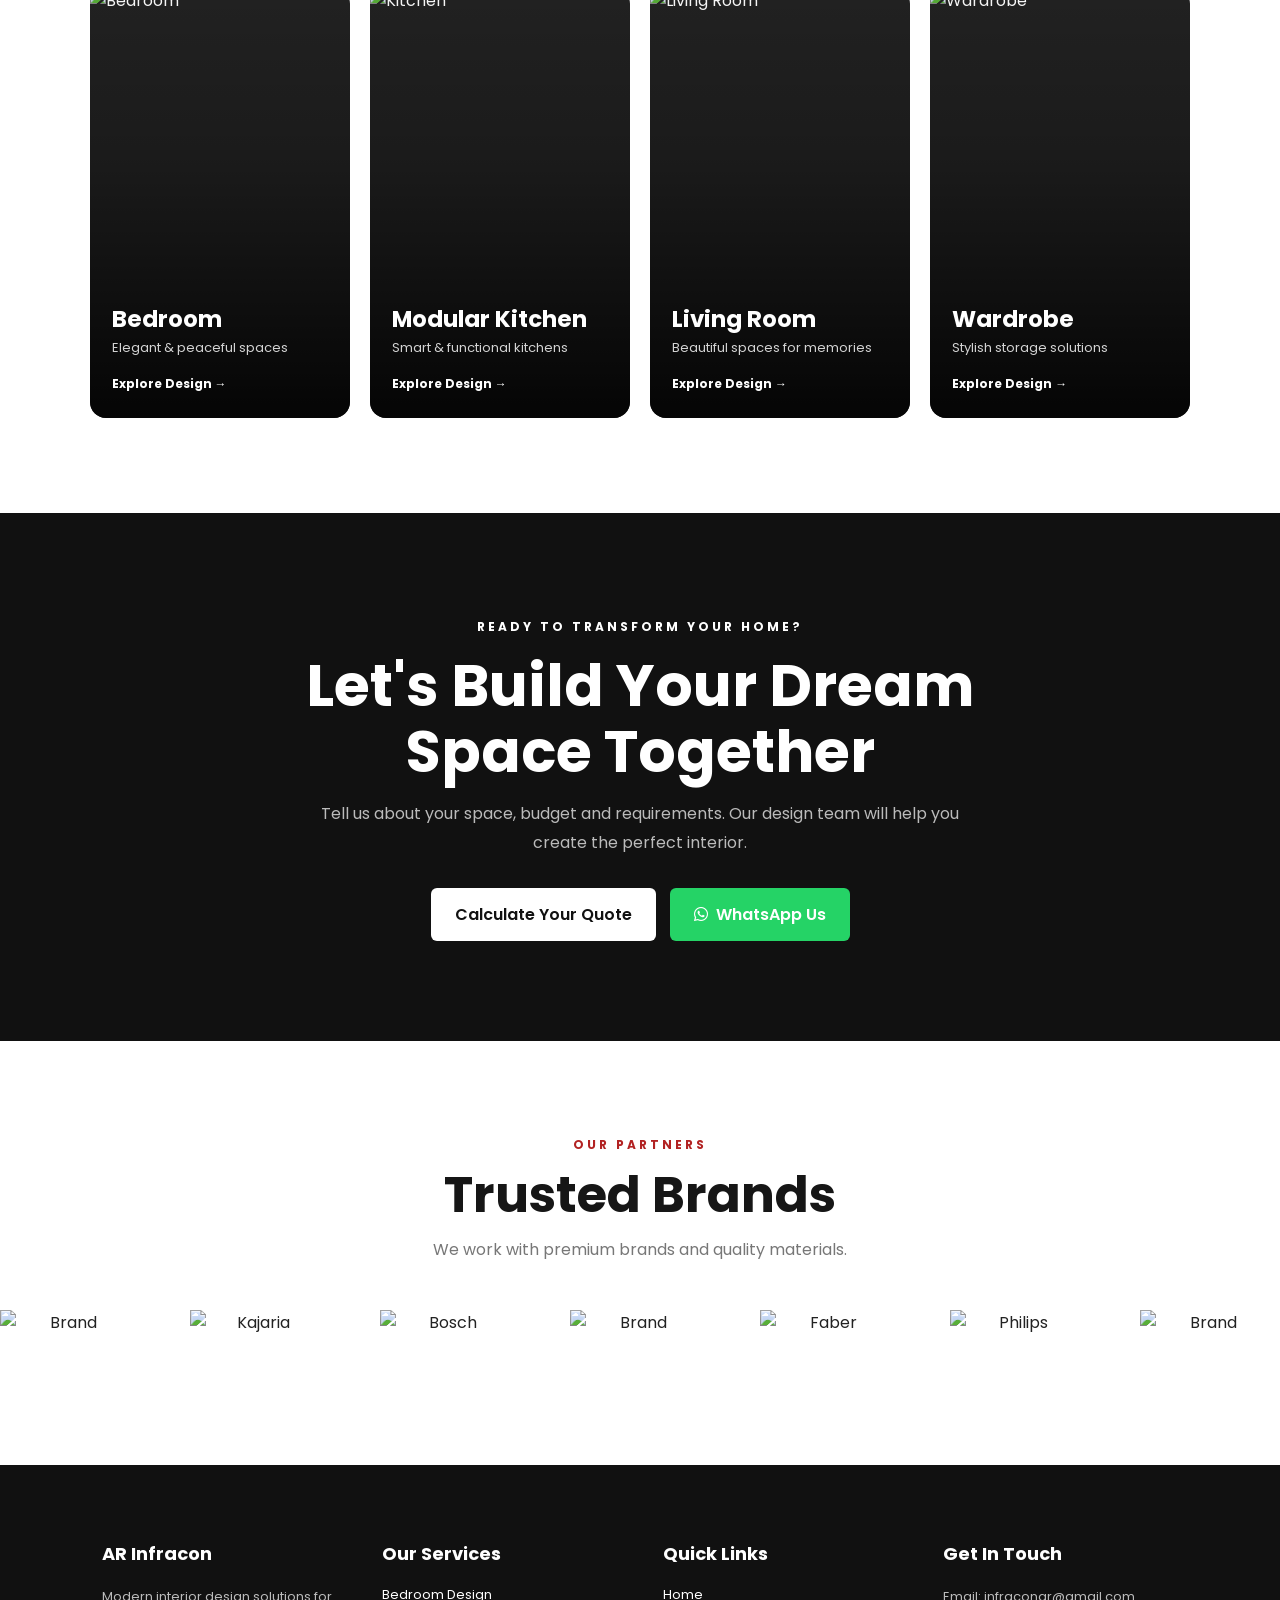
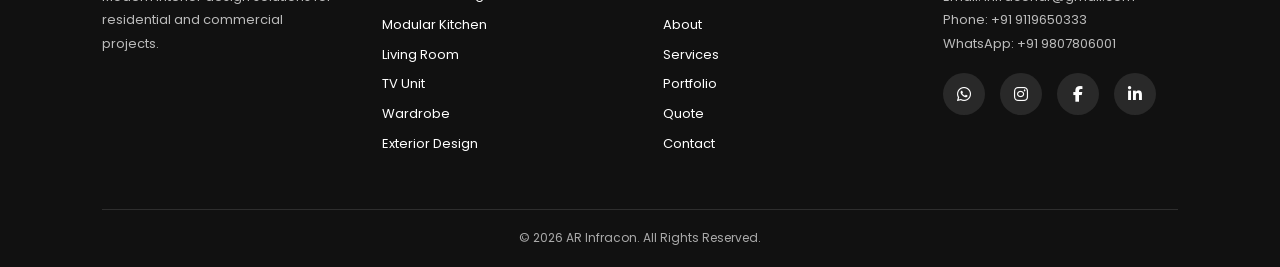
==== commit 6ba0ba80: "Update index.html" ====
--- a/index.html
+++ b/index.html
@@ -608,7 +608,7 @@
 
         <p>Phone: +91 9119650333</p>
 
-        <p>WhatsApp: +91 8573888988</p>
+        <p>WhatsApp: +91 9807806001</p>
 
 
         <div class="footer-social">
